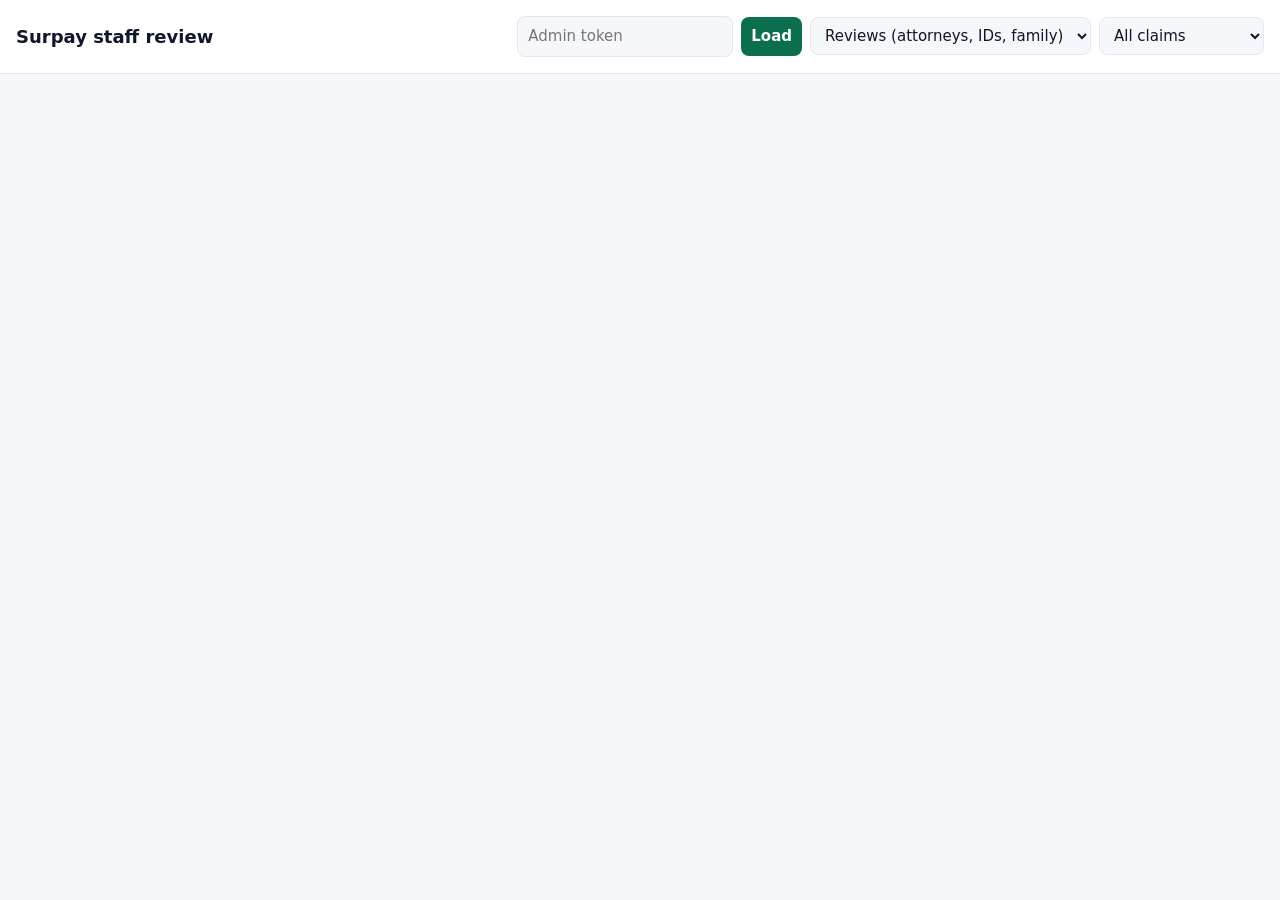
==== backend/surpay/static/admin.html @ 969c846b "Admin demo: one-tap staff dashboard limited to demo data; staff dashboard link - /auth/demo-admin is" ====
<!doctype html>
<html lang="en">
<head>
<meta charset="utf-8">
<meta name="viewport" content="width=device-width, initial-scale=1">
<meta name="robots" content="noindex">
<title>Surpay Review</title>
<style>
  :root { --bg:#f5f7fb; --card:#fff; --text:#0f172a; --muted:#5b6474; --line:#e3e8f0; --brand:#0b6e4f; --warn:#8a5a00; --bad:#b42318; }
  @media (prefers-color-scheme: dark) { :root { --bg:#0b1120; --card:#131c2e; --text:#e6eaf2; --muted:#9aa4b5; --line:#23304a; --brand:#34c38f; --warn:#f2c26b; --bad:#ff8a80; } }
  * { box-sizing: border-box; }
  body { margin:0; background:var(--bg); color:var(--text); font:15px/1.5 system-ui, -apple-system, Segoe UI, sans-serif; }
  header { padding:16px; display:flex; gap:8px; flex-wrap:wrap; align-items:center; border-bottom:1px solid var(--line); background:var(--card); position:sticky; top:0; }
  header h1 { font-size:18px; margin:0 auto 0 0; }
  input, select, button, textarea { font:inherit; padding:8px 10px; border-radius:8px; border:1px solid var(--line); background:var(--bg); color:var(--text); }
  button { background:var(--brand); color:#fff; border:0; font-weight:600; cursor:pointer; }
  button.secondary { background:transparent; color:var(--text); border:1px solid var(--line); }
  button.danger { background:var(--bad); }
  main:empty { display:none; }
  main { padding:16px; max-width:900px; margin:0 auto; display:grid; gap:16px; }
  .card { background:var(--card); border:1px solid var(--line); border-radius:14px; padding:16px; }
  .row { display:flex; gap:8px; flex-wrap:wrap; align-items:center; }
  .muted { color:var(--muted); font-size:13px; }
  .pill { display:inline-block; padding:2px 10px; border-radius:999px; font-size:12px; font-weight:600; border:1px solid var(--line); }
  .pill.pending { color:var(--warn); } .pill.approved { color:var(--brand); } .pill.rejected { color:var(--bad); }
  .grid { display:grid; grid-template-columns: 1fr 1fr; gap:4px 16px; margin:8px 0; }
  .grid div:nth-child(odd) { color:var(--muted); font-size:13px; }
  .docs { display:flex; gap:8px; flex-wrap:wrap; margin:8px 0; }
  .docs img { width:150px; height:110px; object-fit:cover; border-radius:8px; border:1px solid var(--line); cursor:zoom-in; }
  h2 { font-size:17px; margin:0; }
  h3 { font-size:14px; margin:12px 0 4px; color:var(--muted); text-transform:uppercase; letter-spacing:.04em; }
  ol { margin:4px 0; padding-left:20px; }
  #msg { padding:0 16px; }
  @media (max-width: 560px) { .grid { grid-template-columns: 1fr; } .grid div:nth-child(odd) { margin-top:6px; } }
</style>
</head>
<body>
<header>
  <h1>Surpay staff review</h1>
  <input id="token" type="password" placeholder="Admin token" autocomplete="off">
  <button id="load">Load</button>
  <select id="view">
    <option value="reviews">Reviews (attorneys, IDs, family)</option>
    <option value="claims">Claims</option>
    <option value="fees">Fee rules</option>
    <option value="audit">Audit trail</option>
  </select>
  <select id="filter">
    <option value="">All claims</option>
    <option value="identity_submitted,agreement_signed">Needs ID review</option>
    <option value="identity_verified,attorney_assigned,filed,hearing_pending,approved">In progress</option>
    <option value="paid,denied,withdrawn">Closed</option>
  </select>
</header>
<p id="banner" style="display:none;margin:0;padding:10px 16px;background:#fff1d6;color:#6b4a00;font-weight:600"></p>
<p id="msg" class="muted"></p>
<main id="lawyers"></main>
<main id="pending"></main>
<main id="relatives"></main>
<main id="list"></main>
<main id="fees"></main>
<main id="audit"></main>

<script>
const STATUSES = ["requested","identity_submitted","agreement_signed","identity_verified","attorney_assigned","filed","hearing_pending","approved","paid","denied","withdrawn"];
const $ = (s) => document.querySelector(s);
const tokenInput = $("#token");
try { tokenInput.value = sessionStorage.getItem("surpay-admin") || ""; } catch {}
// The app's "Admin demo" button opens /admin#demo=<pass>. Take the pass, then clear it from the address bar.
const demoPass = (location.hash.match(/demo=([^&]+)/) || [])[1];
if (demoPass) { tokenInput.value = decodeURIComponent(demoPass); history.replaceState(null, "", location.pathname); }

function el(tag, attrs = {}, ...children) {
  const n = document.createElement(tag);
  for (const [k, v] of Object.entries(attrs)) {
    if (k === "class") n.className = v; else if (k.startsWith("on")) n.addEventListener(k.slice(2), v); else n.setAttribute(k, v);
  }
  for (const c of children) if (c != null) n.append(c instanceof Node ? c : document.createTextNode(String(c)));
  return n;
}
const money = (c) => "$" + (c / 100).toLocaleString("en-US", { minimumFractionDigits: 2 });
const when = (s) => s ? new Date(s).toLocaleString() : "";

async function api(path, opts = {}) {
  const r = await fetch(path, { ...opts, headers: { "X-Admin-Token": tokenInput.value, "Content-Type": "application/json", ...(opts.headers || {}) } });
  if (!r.ok) throw new Error((await r.json().catch(() => ({}))).detail || r.statusText);
  return r;
}

async function loadImage(img, userId, kind, path) {
  try {
    const blob = await (await api(path || `/admin/users/${userId}/documents/${kind}`)).blob();
    img.src = URL.createObjectURL(blob);
    img.onclick = () => window.open(img.src, "_blank");
  } catch (e) { img.alt = "Not available"; }
}

function render(c) {
  const id = c.identity;
  const card = el("section", { class: "card" });
  card.append(
    el("div", { class: "row" },
      el("h2", {}, `#${c.id} · ${c.user.full_name}`),
      el("span", { class: "pill" }, c.status),
      id ? el("span", { class: "pill " + id.review_status }, "ID " + id.review_status) : el("span", { class: "pill" }, "no ID yet")),
    el("div", { class: "muted" }, `${c.user.email} · ${c.user.phone || "no phone"}`),
    ...(c.relative ? [el("div", { class: "pill " + c.relative.review_status }, `Family claim: for ${c.relative.name} (${c.relative.relationship}, ${c.relative.basis.replace(/_/g, " ")})`)] : []),
    el("h3", {}, "County record"),
    el("div", { class: "grid" },
      el("div", {}, "County"), el("div", {}, `${c.county} County, ${c.state} · ${c.reference}`),
      el("div", {}, "Listed owner"), el("div", {}, c.owner_name),
      el("div", {}, "Address on record"), el("div", {}, c.owner_address || "—"),
      el("div", {}, "Amount"), el("div", {}, money(c.amount_cents))),
    ...(c.other_claimants ? [el("p", { class: "pill pending" }, `${c.other_claimants} other account(s) also claim this record: co-owner, other heir, or a false claim.`)] : []),
    ...(c.record_listed === false ? [el("p", { class: "pill rejected" }, "The county no longer lists this record. Check whether it was paid out.")] : []),
    el("h3", {}, "Homes the claimant listed"),
    el("ol", {}, ...c.user.addresses.map(a => el("li", {}, `${a.street}, ${a.city}, ${a.state} ${a.zip} (${a.county || "county not given"})`))),
  );
  if (id) {
    const docs = el("div", { class: "docs" });
    for (const kind of ["id_front", ...(id.has_id_back ? ["id_back"] : []), "selfie"]) {
      const img = el("img", { alt: kind, title: kind });
      docs.append(img);
      loadImage(img, c.user.id, kind);
    }
    card.append(
      el("h3", {}, "Identity submitted " + when(id.submitted_at)),
      el("div", { class: "grid" },
        el("div", {}, "Legal name"), el("div", {}, id.legal_name),
        el("div", {}, "Date of birth"), el("div", {}, id.date_of_birth),
        el("div", {}, "SSN last 4"), el("div", {}, id.ssn_last4),
        el("div", {}, "Current address"), el("div", {}, id.address),
        el("div", {}, "ID type"), el("div", {}, id.id_type.replace("_", " "))),
      docs,
      el("div", { class: "row" },
        el("button", { onclick: () => review(c, "approved") }, "Approve ID"),
        el("button", { class: "danger", onclick: () => review(c, "rejected") }, "Reject ID (ask to resubmit)")),
    );
  }
  const fb = c.fee_basis || {};
  const feeIn = el("input", { type: "number", step: "0.5", min: "0", max: "50", value: c.fee_pct, style: "width:90px" });
  card.append(el("h3", {}, "Fee"),
    el("div", { class: "muted" }, `${c.fee_pct}% · county rate ${fb.county_pct ?? "?"}% (${fb.county_pct_from || "?"}), amount band ${fb.amount_band_pct ?? "?"}%, legal max ${fb.legal_max_pct ?? "none set"}${fb.override ? " · set by staff: " + (fb.override_note || "") : ""}`),
    c.agreement ? el("div", { class: "muted" }, "Fixed: the client signed at this fee.")
      : el("div", { class: "row" }, feeIn, el("button", { class: "secondary", onclick: () => overrideFee(c, feeIn.value) }, "Set fee for this case")));
  if (c.agreement) {
    const a = c.agreement;
    const sig = el("img", { alt: "signature", title: "Drawn signature", style: "width:220px;height:80px;object-fit:contain;background:#fff" });
    if (a.has_signature_image) loadImage(sig, null, null, `/admin/claims/${c.id}/signature`);
    const ev = el("pre", { class: "muted", style: "white-space:pre-wrap;display:none" });
    card.append(el("h3", {}, "Agreement and signing evidence"),
      el("div", { class: "grid" },
        el("div", {}, "Typed name"), el("div", {}, `${a.signature_name} (ID: ${a.legal_name_on_id || "?"})`),
        el("div", {}, "Signed"), el("div", {}, `${when(a.signed_at)} · version ${a.version}`),
        el("div", {}, "IP / device"), el("div", {}, `${a.ip_address || "?"} · ${a.device || "?"} · ${a.device_id || "?"}`),
        el("div", {}, "SHA-256"), el("div", { style: "word-break:break-all" }, a.document_sha256 || "—")),
      el("div", { class: "docs" }, sig),
      el("div", { class: "row" },
        el("button", { class: "secondary", onclick: async () => {
          try { ev.textContent = JSON.stringify(await (await api(`/admin/claims/${c.id}/evidence`)).json(), null, 2); ev.style.display = "block"; }
          catch (e) { alert(e.message); } } }, "Show evidence certificate"),
        c.messages ? el("button", { class: "secondary", onclick: async () => {
          if (!confirm("Messages are private. Open them only for a dispute or misuse report. This is logged.")) return;
          try { ev.textContent = (await (await api(`/admin/claims/${c.id}/messages`)).json()).map(m => `[${when(m.created_at)}] ${m.sender_role}: ${m.body}`).join("\n"); ev.style.display = "block"; }
          catch (e) { alert(e.message); } } }, `Messages (${c.messages})`) : null),
      ev);
  }
  const at = c.attorney;
  card.append(el("h3", {}, "Attorney"),
    at ? el("div", { class: "row" },
        el("span", {}, `${at.name}${at.firm ? " · " + at.firm : ""}`),
        el("span", { class: "pill" }, at.assignment_status),
        el("span", { class: "pill " + (at.payout_status === "paid" ? "approved" : at.payout_status === "due" ? "pending" : "") },
          `fee ${money(at.fee_cents)} ${at.payout_status || "not due"}`))
       : el("div", { class: "muted" }, c.status === "identity_verified" ? "No attorney serves this county yet. Recruit one, then press Offer." : "Assigned once ID is verified and the agreement signed."),
    el("div", { class: "row" },
      el("button", { class: "secondary", onclick: () => claimAction(c, "reassign", `Offer claim #${c.id} to ${at ? "the next" : "an"} attorney?`) }, at ? "Reassign" : "Offer to attorney"),
      ...(at && at.payout_status === "due" ? [el("button", { onclick: () => claimAction(c, "payout", `Mark ${money(at.fee_cents)} paid to ${at.name}?`) }, "Mark attorney paid")] : [])));

  const sel = el("select", {}, ...STATUSES.map(s => { const o = el("option", { value: s }, s); if (s === c.status) o.selected = true; return o; }));
  const note = el("input", { placeholder: "Note (shown in history)" });
  card.append(
    el("h3", {}, "Move claim"),
    el("div", { class: "row" }, sel, note, el("button", { class: "secondary", onclick: () => setStatus(c, sel.value, note.value) }, "Update status")),
    el("h3", {}, "History"),
    el("ol", {}, ...c.history.map(h => el("li", {}, `${h.status} · ${when(h.at)}${h.note ? " · " + h.note : ""}`))),
  );
  return card;
}

async function review(c, decision) {
  const note = decision === "rejected" ? prompt("Why? The claimant sees this note.") : "";
  if (decision === "rejected" && !note) return;
  try { await api(`/admin/users/${c.user.id}/identity`, { method: "POST", body: JSON.stringify({ decision, note }) }); load(); }
  catch (e) { alert(e.message); }
}

async function setStatus(c, status, note) {
  if (!confirm(`Set claim #${c.id} to "${status}"?`)) return;
  try { await api(`/admin/claims/${c.id}/status`, { method: "POST", body: JSON.stringify({ status, note }) }); load(); }
  catch (e) { alert(e.message); }
}

function renderIdentity(p) {
  const id = p.identity, u = p.user;
  const docs = el("div", { class: "docs" });
  for (const kind of ["id_front", ...(id.has_id_back ? ["id_back"] : []), "selfie"]) {
    const img = el("img", { alt: kind, title: kind });
    docs.append(img);
    loadImage(img, u.id, kind);
  }
  const c = { user: u };
  return el("section", { class: "card" },
    el("div", { class: "row" }, el("h2", {}, `ID review · ${id.legal_name}`), el("span", { class: "pill pending" }, "waiting"),
      el("span", { class: "pill" }, `${p.possible_matches} possible match${p.possible_matches === 1 ? "" : "es"}`)),
    el("div", { class: "muted" }, `${u.email} · submitted ${when(id.submitted_at)}`),
    ...(p.possible_duplicates && p.possible_duplicates.length ? [el("p", { class: "pill rejected" },
      `Same date of birth and name or SSN digits as: ${p.possible_duplicates.join(", ")}. Check it isn't a second account or someone else's ID.`)] : []),
    el("div", { class: "grid" },
      el("div", {}, "Legal name"), el("div", {}, id.legal_name),
      el("div", {}, "Other names"), el("div", {}, u.other_names.join(", ") || "—"),
      el("div", {}, "Date of birth"), el("div", {}, id.date_of_birth),
      el("div", {}, "SSN last 4"), el("div", {}, id.ssn_last4),
      el("div", {}, "Phone"), el("div", {}, id.phone),
      el("div", {}, "Current address"), el("div", {}, id.address),
      el("div", {}, "ID type"), el("div", {}, id.id_type.replace("_", " "))),
    el("h3", {}, "Homes they listed"),
    el("ol", {}, ...u.addresses.map(a => el("li", {}, `${a.street}, ${a.city}, ${a.state} ${a.zip} (${a.county || "county not given"})`))),
    docs,
    el("p", { class: "muted" }, "Check the photo matches the selfie, the name and date of birth match the ID, and nothing looks edited."),
    el("div", { class: "row" },
      el("button", { onclick: () => review(c, "approved") }, "Approve ID"),
      el("button", { class: "danger", onclick: () => review(c, "rejected") }, "Reject (ask to resubmit)")),
  );
}

function renderAttorney(a) {
  const img = el("img", { alt: "bar card", title: "Bar card" });
  (async () => {
    try { img.src = URL.createObjectURL(await (await api(`/admin/attorneys/${a.user_id}/bar-card`)).blob()); img.onclick = () => window.open(img.src, "_blank"); }
    catch { img.alt = "Not available"; }
  })();
  const search = `https://www.google.com/search?q=${encodeURIComponent(a.bar_state + " state bar attorney search " + a.full_name + " " + a.bar_number)}`;
  return el("section", { class: "card" },
    el("div", { class: "row" }, el("h2", {}, `Attorney application · ${a.full_name}`), el("span", { class: "pill pending" }, a.status)),
    el("div", { class: "muted" }, `${a.email} · applied ${when(a.applied_at)}`),
    el("div", { class: "grid" },
      el("div", {}, "Bar"), el("div", {}, `${a.bar_state} #${a.bar_number}`),
      el("div", {}, "Firm"), el("div", {}, a.firm || "—"),
      el("div", {}, "Phone"), el("div", {}, a.phone),
      el("div", {}, "Office"), el("div", {}, a.office_address),
      el("div", {}, "Counties"), el("div", {}, a.counties.join(", "))),
    el("div", { class: "docs" }, img),
    el("p", { class: "muted" }, "Confirm the license is active on the state bar's official directory before approving. ",
      el("a", { href: search, target: "_blank", rel: "noopener" }, "Find the bar directory")),
    el("div", { class: "row" },
      el("button", { onclick: () => reviewAttorney(a, "approved") }, "Approve attorney"),
      el("button", { class: "danger", onclick: () => reviewAttorney(a, "rejected") }, "Reject")),
  );
}

async function reviewAttorney(a, decision) {
  const note = decision === "rejected" ? prompt("Why? The attorney sees this note.") : "";
  if (decision === "rejected" && !note) return;
  try {
    const r = await (await api(`/admin/attorneys/${a.user_id}`, { method: "POST", body: JSON.stringify({ decision, note }) })).json();
    if (decision === "approved") alert(`Approved. ${r.cases_offered} waiting case(s) offered to them.`);
    load();
  } catch (e) { alert(e.message); }
}

async function overrideFee(c, pct) {
  const note = prompt(`Set claim #${c.id} fee to ${pct}%? Reason (kept in the audit log):`);
  if (note === null) return;
  try { await api(`/admin/claims/${c.id}/fee`, { method: "POST", body: JSON.stringify({ fee_pct: Number(pct), note }) }); load(); }
  catch (e) { alert(e.message); }
}

function renderRelative(r) {
  const docs = el("div", { class: "docs" });
  for (const kind of r.documents) {
    const img = el("img", { alt: kind, title: kind.replace(/_/g, " ") });
    docs.append(img);
    loadImage(img, null, null, `/admin/relatives/${r.id}/documents/${kind}`);
  }
  const decide = async (decision) => {
    const note = decision === "rejected" ? prompt("What's missing? The user sees this note.") : "";
    if (decision === "rejected" && !note) return;
    try { await api(`/admin/relatives/${r.id}`, { method: "POST", body: JSON.stringify({ decision, note }) }); load(); }
    catch (e) { alert(e.message); }
  };
  return el("section", { class: "card" },
    el("div", { class: "row" }, el("h2", {}, `Family claim · ${r.full_name}`), el("span", { class: "pill pending" }, "waiting"),
      el("span", { class: "pill" }, `${r.possible_matches} possible match${r.possible_matches === 1 ? "" : "es"}`)),
    el("div", { class: "muted" }, `Requested by ${r.user.verified_name} (${r.user.email}, ID ${r.user.identity_status}) · ${when(r.submitted_at)}`),
    el("div", { class: "grid" },
      el("div", {}, "Relationship"), el("div", {}, r.relationship),
      el("div", {}, "Basis"), el("div", {}, r.basis.replace(/_/g, " ")),
      el("div", {}, "Date of death"), el("div", {}, r.date_of_death || "—"),
      el("div", {}, "Other names"), el("div", {}, r.other_names.join(", ") || "—")),
    el("h3", {}, "Their homes"),
    el("ol", {}, ...r.addresses.map(a => el("li", {}, `${a.street}, ${a.city}, ${a.state} ${a.zip} (${a.county})`))),
    docs,
    el("p", { class: "muted" }, "Check the documents link the requester to this person (birth/marriage certificates), the death certificate or authority document is genuine, and the names match."),
    el("div", { class: "row" },
      el("button", { onclick: () => decide("approved") }, "Approve"),
      el("button", { class: "danger", onclick: () => decide("rejected") }, "Reject (ask for documents)")));
}

async function loadFees() {
  const f = await (await api("/admin/fees")).json();
  const state = el("input", { placeholder: "State (OH)", maxlength: "2", style: "width:90px" });
  const county = el("input", { placeholder: "County (blank = whole state)" });
  const base = el("input", { type: "number", step: "0.5", placeholder: "Usual %", style: "width:100px" });
  const cap = el("input", { type: "number", step: "0.5", placeholder: "Legal max %", style: "width:110px" });
  const source = el("input", { placeholder: "Law / source for the max" });
  const num = (i) => i.value === "" ? null : Number(i.value);
  const save = async () => {
    try { await api("/admin/fees/rules", { method: "POST", body: JSON.stringify({ state: state.value, county: county.value, base_pct: num(base), legal_max_pct: num(cap), legal_source: source.value }) }); loadFees(); }
    catch (e) { alert(e.message); }
  };
  const bands = el("textarea", { rows: "5", style: "width:100%;font-family:monospace" });
  bands.value = f.bands.map(b => `${b.up_to_cents == null ? "above" : b.up_to_cents / 100} ${b.pct}`).join("\n");
  const saveBands = async () => {
    const parsed = bands.value.trim().split(/\n+/).map(l => { const [a, p] = l.trim().split(/\s+/); return { up_to_cents: a === "above" ? null : Math.round(Number(a) * 100), pct: Number(p) }; });
    try { await api("/admin/fees/bands", { method: "PUT", body: JSON.stringify({ bands: parsed }) }); loadFees(); } catch (e) { alert(e.message); }
  };
  $("#fees").replaceChildren(
    el("section", { class: "card" }, el("h2", {}, "How fees are set"),
      el("p", { class: "muted" }, `${f.formula}. Default usual rate: ${f.default_pct}%. Users only see the final percentage.`),
      el("h3", {}, "Amount bands (amount in dollars, then %; last line 'above')"), bands,
      el("div", { class: "row" }, el("button", { onclick: saveBands }, "Save bands"))),
    el("section", { class: "card" }, el("h2", {}, "State and county rules"),
      el("div", { class: "row" }, state, county, base, cap, source, el("button", { onclick: save }, "Save rule")),
      el("ol", {}, ...f.rules.map(r => el("li", {},
        `${r.state}${r.county ? " · " + r.county : " (whole state)"}: usual ${r.base_pct != null ? r.base_pct + "%" : "default"}, legal max ${r.legal_max_pct != null ? r.legal_max_pct + "%" : "none"} ${r.legal_source ? "· " + r.legal_source : ""} `,
        el("button", { class: "secondary", onclick: async () => { if (confirm("Delete this rule?")) { await api(`/admin/fees/rules/${r.id}`, { method: "DELETE" }); loadFees(); } } }, "Delete"))))));
}

async function loadAudit() {
  const v = await (await api("/admin/audit/verify")).json();
  const rows = await (await api("/admin/audit?limit=200")).json();
  $("#audit").replaceChildren(
    el("section", { class: "card" }, el("h2", {}, "Audit trail"),
      el("p", { class: v.ok ? "muted" : "" }, v.ok ? `Chain intact: ${v.entries} entries, each linked to the previous by SHA-256.` : `CHAIN BROKEN at entry #${v.broken_at}: a past record was changed or removed.`),
      el("ol", {}, ...rows.map(e => el("li", {}, `#${e.id} ${e.at} · ${e.actor_type}${e.actor_id ? " " + e.actor_id : ""} · ${e.action}${e.entity_type ? " · " + e.entity_type + " " + (e.entity_id ?? "") : ""} · ${e.ip || "-"} · ${e.device_info || e.user_agent || "-"}`)))));
}

async function claimAction(c, path, msg) {
  if (!confirm(msg)) return;
  try { await api(`/admin/claims/${c.id}/${path}`, { method: "POST" }); load(); } catch (e) { alert(e.message); }
}

async function load() {
  try { sessionStorage.setItem("surpay-admin", tokenInput.value); } catch {}
  $("#msg").textContent = "Loading…";
  const view = $("#view").value;
  for (const id of ["#list", "#pending", "#lawyers", "#relatives", "#fees", "#audit"]) $(id).replaceChildren();
  $("#filter").style.display = view === "claims" ? "" : "none";
  try {
    const who = await (await api("/admin/whoami")).json();
    const banner = $("#banner");
    banner.style.display = who.demo ? "block" : "none";
    banner.textContent = who.demo ? "Admin demo: you see and act only on demo data (Demo County, the demo accounts, and Demo County attorneys). Real people's records stay hidden. Fee settings are read-only." : "";
    if (view === "fees") { await loadFees(); $("#msg").textContent = ""; return; }
    if (view === "audit") { await loadAudit(); $("#msg").textContent = ""; return; }
    if (view === "claims") {
      const all = await (await api("/admin/claims")).json();
      const f = $("#filter").value;
      const rows = f ? all.filter(c => f.split(",").includes(c.status)) : all;
      $("#list").replaceChildren(...rows.map(render));
      $("#msg").textContent = `${rows.length} of ${all.length} claims`;
      return;
    }
    const rels = await (await api("/admin/relatives")).json();
    $("#relatives").replaceChildren(
      ...(rels.length ? [el("h2", {}, `Family claim reviews (${rels.length})`)] : []),
      ...rels.map(renderRelative));
    const lawyers = await (await api("/admin/attorneys")).json();
    $("#lawyers").replaceChildren(
      ...(lawyers.length ? [el("h2", {}, `Attorney applications (${lawyers.length})`)] : []),
      ...lawyers.map(renderAttorney));
    const pending = await (await api("/admin/identities")).json();
    $("#pending").replaceChildren(
      ...(pending.length ? [el("h2", {}, `Pending ID reviews (${pending.length})`)] : []),
      ...pending.map(renderIdentity));
    $("#msg").textContent = `${lawyers.length} attorney applications · ${pending.length} ID reviews · ${rels.length} family reviews waiting`;
  } catch (e) { $("#msg").textContent = e.message; }
}
$("#load").addEventListener("click", load);
$("#filter").addEventListener("change", load);
$("#view").addEventListener("change", load);
if (tokenInput.value) load();
</script>
</body>
</html>
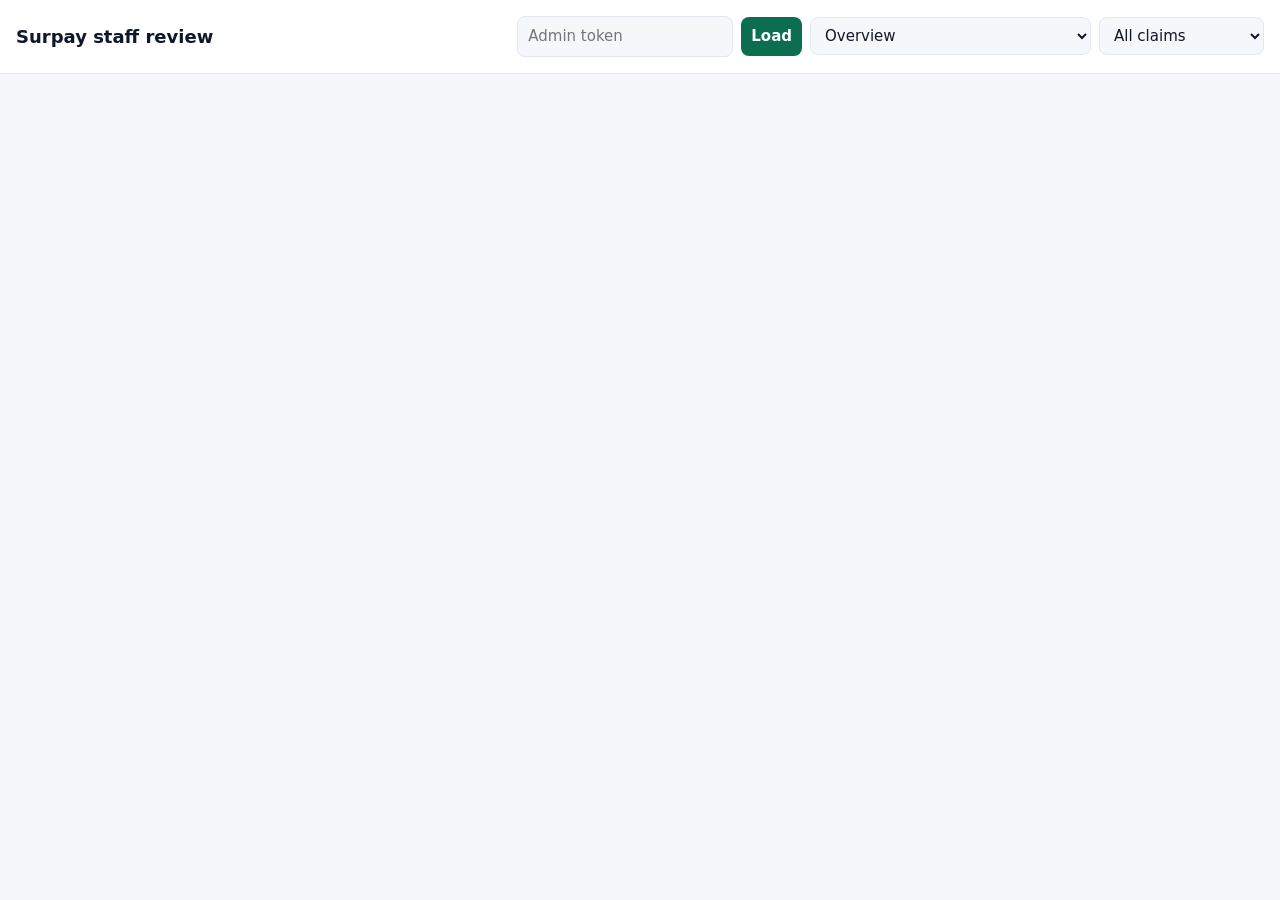
==== commit 17dc40b1: "v0.4.0: staff overview, records browser, document requests, attorney profile Staff dashboard: - Over" ====
--- a/backend/surpay/static/admin.html
+++ b/backend/surpay/static/admin.html
@@ -17,6 +17,12 @@
   button.secondary { background:transparent; color:var(--text); border:1px solid var(--line); }
   button.danger { background:var(--bad); }
   main:empty { display:none; }
+  .kpis { display:grid; grid-template-columns:repeat(auto-fill,minmax(150px,1fr)); gap:10px; }
+  .kpi { background:var(--card); border:1px solid var(--line); border-radius:12px; padding:12px; }
+  .kpi b { display:block; font-size:22px; } .kpi span { color:var(--muted); font-size:12px; }
+  table { width:100%; border-collapse:collapse; font-size:13px; } th, td { text-align:left; padding:6px 4px; border-bottom:1px solid var(--line); vertical-align:top; }
+  .alert { background:#fff1d6; color:#6b4a00; border-radius:10px; padding:8px 12px; margin:4px 0; font-size:14px; }
+  .bar { height:8px; background:var(--brand); border-radius:4px; }
   main { padding:16px; max-width:900px; margin:0 auto; display:grid; gap:16px; }
   .card { background:var(--card); border:1px solid var(--line); border-radius:14px; padding:16px; }
   .row { display:flex; gap:8px; flex-wrap:wrap; align-items:center; }
@@ -40,8 +46,11 @@
   <input id="token" type="password" placeholder="Admin token" autocomplete="off">
   <button id="load">Load</button>
   <select id="view">
+    <option value="overview">Overview</option>
     <option value="reviews">Reviews (attorneys, IDs, family)</option>
     <option value="claims">Claims</option>
+    <option value="records">County records</option>
+    <option value="users">People</option>
     <option value="fees">Fee rules</option>
     <option value="audit">Audit trail</option>
   </select>
@@ -58,6 +67,9 @@
 <main id="pending"></main>
 <main id="relatives"></main>
 <main id="list"></main>
+<main id="overview"></main>
+<main id="records"></main>
+<main id="users"></main>
 <main id="fees"></main>
 <main id="audit"></main>
 
@@ -137,6 +149,23 @@
         el("button", { class: "danger", onclick: () => review(c, "rejected") }, "Reject ID (ask to resubmit)")),
     );
   }
+  card.prepend(el("div", { class: "muted" }, `Reference ${c.reference_code || ""}`));
+  if ((c.document_requests || []).length) {
+    card.append(el("h3", {}, "Documents requested by the attorney"),
+      el("ol", {}, ...c.document_requests.map(d => el("li", {}, `${d.label}: ${d.status}${d.note ? " · " + d.note : ""}`))));
+  }
+  const notesBox = el("div", {});
+  const noteIn = el("input", { placeholder: "Staff-only note (never shown to client or attorney)", style: "flex:1" });
+  const loadNotes = async () => {
+    try { const n = await (await api(`/admin/claims/${c.id}/notes`)).json();
+      notesBox.replaceChildren(...n.map(x => el("div", { class: "muted" }, `${when(x.at)}: ${x.body}`))); } catch {}
+  };
+  card.append(el("h3", {}, "Staff notes"), notesBox, el("div", { class: "row" }, noteIn,
+    el("button", { class: "secondary", onclick: async () => {
+      if (!noteIn.value.trim()) return;
+      try { await api(`/admin/claims/${c.id}/notes`, { method: "POST", body: JSON.stringify({ status: "", note: noteIn.value }) }); noteIn.value = ""; loadNotes(); }
+      catch (e) { alert(e.message); } } }, "Add note")));
+  loadNotes();
   const fb = c.fee_basis || {};
   const feeIn = el("input", { type: "number", step: "0.5", min: "0", max: "50", value: c.fee_pct, style: "width:90px" });
   card.append(el("h3", {}, "Fee"),
@@ -346,6 +375,120 @@
       el("ol", {}, ...rows.map(e => el("li", {}, `#${e.id} ${e.at} · ${e.actor_type}${e.actor_id ? " " + e.actor_id : ""} · ${e.action}${e.entity_type ? " · " + e.entity_type + " " + (e.entity_id ?? "") : ""} · ${e.ip || "-"} · ${e.device_info || e.user_agent || "-"}`)))));
 }
 
+async function download(path, name) {
+  try {
+    const blob = await (await api(path)).blob();
+    const a = el("a", { href: URL.createObjectURL(blob), download: name });
+    document.body.append(a); a.click(); a.remove();
+  } catch (e) { alert(e.message); }
+}
+
+const kpi = (label, value) => el("div", { class: "kpi" }, el("b", {}, value), el("span", {}, label));
+
+async function loadOverview() {
+  const o = await (await api("/admin/overview")).json();
+  const r = o.records, p = o.people, c = o.claims;
+  const maxCounty = Math.max(1, ...r.by_county.map(x => x.total_cents));
+  const order = ["requested","identity_submitted","agreement_signed","identity_verified","attorney_assigned","filed","hearing_pending","approved","paid","denied","withdrawn"];
+  $("#overview").replaceChildren(
+    el("section", { class: "card" }, el("h2", {}, "County records we track"),
+      el("div", { class: "kpis" },
+        kpi("records listed now", r.listed.toLocaleString()), kpi("total surplus", money(r.total_cents)),
+        kpi("counties with records", r.counties), kpi("new in last 7 days", r.new_last_7_days),
+        kpi("no longer listed", r.delisted), kpi("counties in registry", (o.registry.total || 0).toLocaleString())),
+      el("h3", {}, "By county"),
+      el("table", {}, el("tr", {}, el("th", {}, "County"), el("th", {}, "Records"), el("th", {}, "Total"), el("th", {}, "Largest"), el("th", {}, "")),
+        ...r.by_county.map(x => el("tr", {}, el("td", {}, `${x.county} County, ${x.state}`), el("td", {}, x.records),
+          el("td", {}, money(x.total_cents)), el("td", {}, money(x.largest_cents)),
+          el("td", { style: "width:30%" }, el("div", { class: "bar", style: `width:${Math.round(100 * x.total_cents / maxCounty)}%` }))))),
+      el("h3", {}, "By amount"),
+      el("div", { class: "row" }, ...Object.entries(r.by_size).map(([k, v]) => el("span", { class: "pill" }, `${k}: ${v}`))),
+      el("div", { class: "row", style: "margin-top:8px" },
+        el("button", { class: "secondary", onclick: () => { $("#view").value = "records"; load(); } }, "Browse records"),
+        el("button", { class: "secondary", onclick: () => download("/admin/records.csv", "surpay-records.csv") }, "Export records (CSV)"))),
+    el("section", { class: "card" }, el("h2", {}, "Needs attention"),
+      ...(o.alerts.length ? o.alerts.map(a => el("div", { class: "alert" }, a)) : [el("p", { class: "muted" }, "Nothing urgent.")])),
+    el("section", { class: "card" }, el("h2", {}, "Claims"),
+      el("div", { class: "kpis" }, kpi("claims", c.total), kpi("active", c.active), kpi("fees in pipeline", money(c.pipeline_fee_cents)),
+        kpi("recovered for clients", money(c.recovered_cents)), kpi("attorney payouts due", money(c.payouts_due_cents))),
+      el("h3", {}, "By stage"),
+      el("table", {}, ...order.filter(s => c.by_status[s]).map(s => el("tr", {}, el("td", {}, s.replace(/_/g, " ")), el("td", {}, c.by_status[s])))),
+      el("button", { class: "secondary", onclick: () => download("/admin/claims.csv", "surpay-claims.csv") }, "Export claims (CSV)")),
+    el("section", { class: "card" }, el("h2", {}, "People"),
+      el("div", { class: "kpis" }, kpi("accounts", p.accounts), kpi("claimants", p.claimants), kpi("IDs waiting", p.ids_pending),
+        kpi("IDs verified", p.ids_approved), kpi("attorneys approved", p.attorneys_approved), kpi("attorneys waiting", p.attorneys_pending),
+        kpi("suspended", p.suspended))),
+    el("section", { class: "card" }, el("h2", {}, "County data sources"),
+      el("table", {}, el("tr", {}, el("th", {}, "Source"), el("th", {}, "Records"), el("th", {}, "Last success"), el("th", {}, "")),
+        ...o.sources.map(s => el("tr", {},
+          el("td", {}, el("b", {}, s.healthy ? "✓ " : "⚠ "), s.description || s.source, s.last_error ? el("div", { class: "muted" }, s.last_error) : null),
+          el("td", {}, s.records), el("td", {}, s.hours_since_success == null ? "never" : `${s.hours_since_success} h ago`),
+          el("td", {}, el("button", { class: "secondary", onclick: async () => {
+            try { alert((await (await api(`/admin/sources/${s.source}/scrape`, { method: "POST" })).json()).message); } catch (e) { alert(e.message); } } }, "Refresh now"))))),
+      el("h3", {}, "County registry (all US counties)"),
+      el("div", { class: "row" }, ...Object.entries(o.registry.by_status || {}).map(([k, v]) => el("span", { class: "pill" }, `${k.replace(/_/g, " ")}: ${v}`)))),
+  );
+}
+
+let recPage = 1;
+async function loadRecords() {
+  const f = { q: $("#rq")?.value || "", state: $("#rstate")?.value || "", county: $("#rcounty")?.value || "",
+              min: $("#rmin")?.value || "", sort: $("#rsort")?.value || "amount", status_: $("#rstatus")?.value || "listed" };
+  const qs = new URLSearchParams({ q: f.q, state: f.state, county: f.county, min_cents: Math.round((Number(f.min) || 0) * 100),
+                                   sort: f.sort, status_: f.status_, page: recPage, per_page: 50 });
+  const d = await (await api(`/admin/records?${qs}`)).json();
+  const inp = (id, ph, v, w) => el("input", { id, placeholder: ph, value: v, style: `width:${w}` });
+  const sel = (id, opts, v) => { const s = el("select", { id }, ...opts.map(([k, t]) => { const o = el("option", { value: k }, t); if (k === v) o.selected = true; return o; })); return s; };
+  const go = () => { recPage = 1; loadRecords(); };
+  const pages = Math.max(1, Math.ceil(d.total / d.per_page));
+  $("#records").replaceChildren(el("section", { class: "card" },
+    el("h2", {}, `County records (${d.total.toLocaleString()})`),
+    el("div", { class: "row" }, inp("rq", "Owner name or reference", f.q, "200px"), inp("rstate", "State", f.state, "70px"),
+      inp("rcounty", "County", f.county, "130px"), inp("rmin", "Min $", f.min, "90px"),
+      sel("rsort", [["amount", "Largest first"], ["newest", "Newest"], ["sale_date", "Oldest sale (deadline)"], ["owner", "Owner A-Z"]], f.sort),
+      sel("rstatus", [["listed", "Listed"], ["delisted", "No longer listed"], ["", "All"]], f.status_),
+      el("button", { onclick: go }, "Search"),
+      el("button", { class: "secondary", onclick: () => download(`/admin/records.csv?${qs}`, "surpay-records.csv") }, "Export CSV")),
+    el("table", {}, el("tr", {}, el("th", {}, "Amount"), el("th", {}, "Owner"), el("th", {}, "County"), el("th", {}, "Sale / deadline"), el("th", {}, "Claims")),
+      ...d.records.map(r => el("tr", {}, el("td", {}, el("b", {}, money(r.amount_cents))),
+        el("td", {}, r.owner_name, el("div", { class: "muted" }, r.owner_address || "")),
+        el("td", {}, `${r.county}, ${r.state}`, el("div", { class: "muted" }, r.reference)),
+        el("td", {}, r.sale_date || "?", el("div", { class: "muted" }, r.deadline ? "claim by " + r.deadline : "")),
+        el("td", {}, r.claims ? el("span", { class: "pill approved" }, r.claims) : "")))),
+    el("div", { class: "row", style: "margin-top:8px" },
+      el("button", { class: "secondary", onclick: () => { if (recPage > 1) { recPage--; loadRecords(); } } }, "Previous"),
+      el("span", { class: "muted" }, `Page ${d.page} of ${pages}`),
+      el("button", { class: "secondary", onclick: () => { if (recPage < pages) { recPage++; loadRecords(); } } }, "Next"))));
+  $("#rq").addEventListener("keydown", e => { if (e.key === "Enter") go(); });
+}
+
+async function loadUsers() {
+  const q = $("#uq")?.value || "", role = $("#urole")?.value || "";
+  const rows = await (await api(`/admin/users?${new URLSearchParams({ q, role })}`)).json();
+  const qIn = el("input", { id: "uq", placeholder: "Email or name", value: q });
+  const roleSel = el("select", { id: "urole" }, ...[["", "Everyone"], ["claimant", "Claimants"], ["attorney", "Attorneys"]].map(([k, t]) => {
+    const o = el("option", { value: k }, t); if (k === role) o.selected = true; return o; }));
+  const suspend = async (u, decision) => {
+    const note = decision === "rejected" ? prompt(`Suspend ${u.email}? Reason (kept in the audit log):`) : "";
+    if (decision === "rejected" && !note) return;
+    try { await api(`/admin/users/${u.id}/suspend`, { method: "POST", body: JSON.stringify({ decision, note }) }); loadUsers(); }
+    catch (e) { alert(e.message); }
+  };
+  $("#users").replaceChildren(el("section", { class: "card" }, el("h2", {}, `People (${rows.length})`),
+    el("div", { class: "row" }, qIn, roleSel, el("button", { onclick: loadUsers }, "Search")),
+    el("table", {}, el("tr", {}, el("th", {}, "Person"), el("th", {}, "Role / ID"), el("th", {}, "Claims"), el("th", {}, "")),
+      ...rows.map(u => el("tr", {},
+        el("td", {}, el("b", {}, u.name), el("div", { class: "muted" }, `${u.email} · joined ${u.created}`),
+          u.suspended ? el("div", { class: "pill rejected" }, "Suspended: " + u.suspended_reason) : null,
+          u.deletion_requested ? el("div", { class: "pill pending" }, "Asked to close account") : null),
+        el("td", {}, u.role, u.attorney ? el("div", { class: "muted" }, `${u.attorney.status} · ${u.attorney.bar} · ${u.attorney.counties.join(", ")}${u.attorney.available ? "" : " · paused"}`)
+          : el("div", { class: "muted" }, `ID: ${u.identity || "not submitted"}`)),
+        el("td", {}, u.claims),
+        el("td", {}, u.suspended ? el("button", { class: "secondary", onclick: () => suspend(u, "approved") }, "Reinstate")
+          : el("button", { class: "danger", onclick: () => suspend(u, "rejected") }, "Suspend")))))));
+  $("#uq").addEventListener("keydown", e => { if (e.key === "Enter") loadUsers(); });
+}
+
 async function claimAction(c, path, msg) {
   if (!confirm(msg)) return;
   try { await api(`/admin/claims/${c.id}/${path}`, { method: "POST" }); load(); } catch (e) { alert(e.message); }
@@ -355,20 +498,28 @@
   try { sessionStorage.setItem("surpay-admin", tokenInput.value); } catch {}
   $("#msg").textContent = "Loading…";
   const view = $("#view").value;
-  for (const id of ["#list", "#pending", "#lawyers", "#relatives", "#fees", "#audit"]) $(id).replaceChildren();
+  for (const id of ["#list", "#pending", "#lawyers", "#relatives", "#fees", "#audit", "#overview", "#records", "#users"]) $(id).replaceChildren();
   $("#filter").style.display = view === "claims" ? "" : "none";
   try {
     const who = await (await api("/admin/whoami")).json();
     const banner = $("#banner");
     banner.style.display = who.demo ? "block" : "none";
     banner.textContent = who.demo ? "Admin demo: you see and act only on demo data (Demo County, the demo accounts, and Demo County attorneys). Real people's records stay hidden. Fee settings are read-only." : "";
+    if (view === "overview") { await loadOverview(); $("#msg").textContent = ""; return; }
+    if (view === "records") { await loadRecords(); $("#msg").textContent = ""; return; }
+    if (view === "users") { await loadUsers(); $("#msg").textContent = ""; return; }
     if (view === "fees") { await loadFees(); $("#msg").textContent = ""; return; }
     if (view === "audit") { await loadAudit(); $("#msg").textContent = ""; return; }
     if (view === "claims") {
       const all = await (await api("/admin/claims")).json();
       const f = $("#filter").value;
-      const rows = f ? all.filter(c => f.split(",").includes(c.status)) : all;
-      $("#list").replaceChildren(...rows.map(render));
+      const term = ($("#cq")?.value || "").trim().toLowerCase();
+      const rows = (f ? all.filter(c => f.split(",").includes(c.status)) : all).filter(c => !term ||
+        [c.reference_code, c.user.full_name, c.user.email, c.reference, c.county, c.attorney?.name].join(" ").toLowerCase().includes(term));
+      const search = el("input", { id: "cq", placeholder: "Search name, email, SP- reference, county, attorney", value: term, style: "width:100%" });
+      search.addEventListener("keydown", e => { if (e.key === "Enter") load(); });
+      $("#list").replaceChildren(el("div", { class: "row" }, search,
+        el("button", { class: "secondary", onclick: () => download("/admin/claims.csv", "surpay-claims.csv") }, "Export CSV")), ...rows.map(render));
       $("#msg").textContent = `${rows.length} of ${all.length} claims`;
       return;
     }
@@ -389,7 +540,7 @@
 }
 $("#load").addEventListener("click", load);
 $("#filter").addEventListener("change", load);
-$("#view").addEventListener("change", load);
+$("#view").addEventListener("change", () => { recPage = 1; load(); });
 if (tokenInput.value) load();
 </script>
 </body>
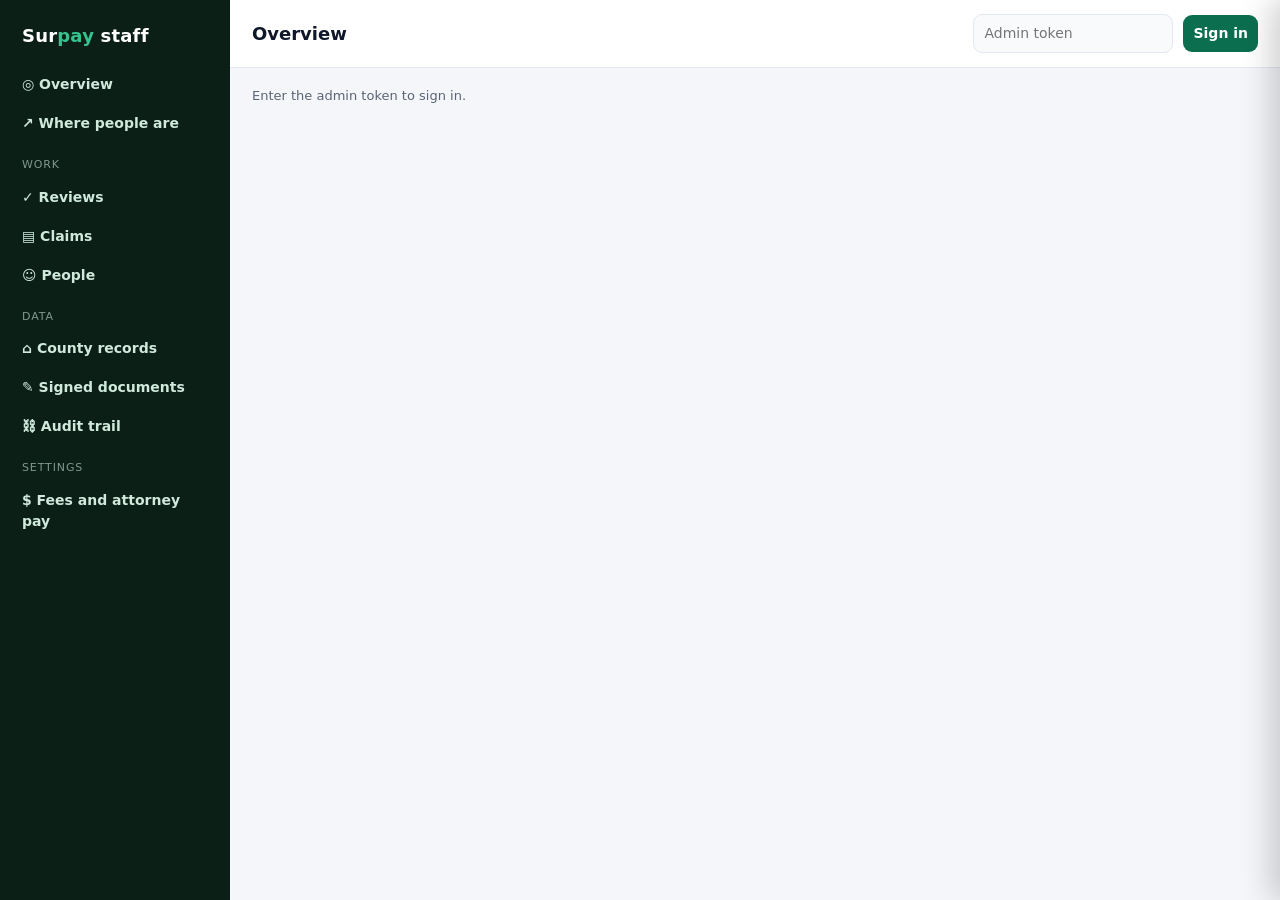
==== commit 739d1d44: "v0.6.0: app for in-app forms and 2FA signing; rebuilt staff dashboard App: - Document checklist on e" ====
--- a/backend/surpay/static/admin.html
+++ b/backend/surpay/static/admin.html
@@ -4,77 +4,154 @@
 <meta charset="utf-8">
 <meta name="viewport" content="width=device-width, initial-scale=1">
 <meta name="robots" content="noindex">
-<title>Surpay Review</title>
+<title>Surpay Staff</title>
 <style>
-  :root { --bg:#f5f7fb; --card:#fff; --text:#0f172a; --muted:#5b6474; --line:#e3e8f0; --brand:#0b6e4f; --warn:#8a5a00; --bad:#b42318; }
-  @media (prefers-color-scheme: dark) { :root { --bg:#0b1120; --card:#131c2e; --text:#e6eaf2; --muted:#9aa4b5; --line:#23304a; --brand:#34c38f; --warn:#f2c26b; --bad:#ff8a80; } }
-  * { box-sizing: border-box; }
-  body { margin:0; background:var(--bg); color:var(--text); font:15px/1.5 system-ui, -apple-system, Segoe UI, sans-serif; }
-  header { padding:16px; display:flex; gap:8px; flex-wrap:wrap; align-items:center; border-bottom:1px solid var(--line); background:var(--card); position:sticky; top:0; }
-  header h1 { font-size:18px; margin:0 auto 0 0; }
-  input, select, button, textarea { font:inherit; padding:8px 10px; border-radius:8px; border:1px solid var(--line); background:var(--bg); color:var(--text); }
+  :root {
+    --bg:#f4f6fa; --card:#ffffff; --sunk:#f8fafc; --text:#0f172a; --muted:#5b6474; --line:#e3e8f0;
+    --brand:#0b6e4f; --brand-soft:#e6f4ee; --blue:#2563eb; --warn:#8a5a00; --bad:#b42318;
+    --urgent:#b91c1c; --soon:#b45309; --safe:#15803d; --expired:#6b7280; --side:#0b1f17; --side-text:#cfe9dd;
+    --shadow:0 1px 2px rgba(15,23,42,.06), 0 4px 16px rgba(15,23,42,.05);
+  }
+  :root:not([data-theme="light"]) { color-scheme: light dark; }
+  @media (prefers-color-scheme: dark) { :root:not([data-theme="light"]) {
+    --bg:#0b1120; --card:#131c2e; --sunk:#0f1726; --text:#e6eaf2; --muted:#9aa4b5; --line:#23304a; --brand:#34c38f;
+    --brand-soft:#123326; --blue:#7aa7ff; --warn:#f2c26b; --bad:#ff8a80; --urgent:#ff8a80; --soon:#f6c26b; --safe:#5bd68c;
+    --expired:#a3aab8; --side:#060c18; --side-text:#b9c7dc; --shadow:none; } }
+  * { box-sizing:border-box; }
+  body { margin:0; background:var(--bg); color:var(--text); font:14px/1.5 system-ui, -apple-system, "Segoe UI", sans-serif; }
+  a { color:var(--blue); }
+  .shell { display:grid; grid-template-columns: 230px 1fr; min-height:100vh; }
+  aside#side { background:var(--side); color:var(--side-text); padding:18px 12px; position:sticky; top:0; height:100vh; overflow:auto; }
+  aside .brand { font-weight:800; font-size:18px; color:#fff; padding:4px 10px 16px; letter-spacing:.2px; }
+  aside .brand span { color:#34c38f; }
+  aside button.nav { display:flex; width:100%; gap:10px; align-items:center; background:transparent; color:var(--side-text);
+    border:0; padding:9px 10px; border-radius:10px; font-weight:600; text-align:left; cursor:pointer; font-size:14px; }
+  aside button.nav:hover { background:rgba(255,255,255,.07); }
+  aside button.nav.on { background:#34c38f22; color:#fff; box-shadow: inset 3px 0 0 #34c38f; }
+  aside .count { margin-left:auto; background:#34c38f33; color:#fff; border-radius:999px; padding:0 8px; font-size:12px; }
+  aside .sep { font-size:11px; text-transform:uppercase; letter-spacing:.08em; opacity:.6; padding:14px 10px 4px; }
+  header { display:flex; gap:10px; align-items:center; padding:14px 22px; background:var(--card); border-bottom:1px solid var(--line);
+    position:sticky; top:0; z-index:5; }
+  header h1 { font-size:18px; margin:0; flex:1; }
+  main { padding:18px 22px 60px; display:grid; gap:16px; }
+  input, select, button, textarea { font:inherit; padding:8px 10px; border-radius:9px; border:1px solid var(--line); background:var(--sunk); color:var(--text); }
   button { background:var(--brand); color:#fff; border:0; font-weight:600; cursor:pointer; }
   button.secondary { background:transparent; color:var(--text); border:1px solid var(--line); }
   button.danger { background:var(--bad); }
-  main:empty { display:none; }
-  .kpis { display:grid; grid-template-columns:repeat(auto-fill,minmax(150px,1fr)); gap:10px; }
-  .kpi { background:var(--card); border:1px solid var(--line); border-radius:12px; padding:12px; }
-  .kpi b { display:block; font-size:22px; } .kpi span { color:var(--muted); font-size:12px; }
-  table { width:100%; border-collapse:collapse; font-size:13px; } th, td { text-align:left; padding:6px 4px; border-bottom:1px solid var(--line); vertical-align:top; }
-  .alert { background:#fff1d6; color:#6b4a00; border-radius:10px; padding:8px 12px; margin:4px 0; font-size:14px; }
-  .bar { height:8px; background:var(--brand); border-radius:4px; }
-  main { padding:16px; max-width:900px; margin:0 auto; display:grid; gap:16px; }
-  .card { background:var(--card); border:1px solid var(--line); border-radius:14px; padding:16px; }
+  button:disabled { opacity:.5; cursor:default; }
+  .card { background:var(--card); border:1px solid var(--line); border-radius:14px; padding:16px 18px; box-shadow:var(--shadow); }
+  .card h2 { font-size:16px; margin:0 0 10px; }
+  h3 { font-size:12px; margin:14px 0 6px; color:var(--muted); text-transform:uppercase; letter-spacing:.06em; }
   .row { display:flex; gap:8px; flex-wrap:wrap; align-items:center; }
   .muted { color:var(--muted); font-size:13px; }
-  .pill { display:inline-block; padding:2px 10px; border-radius:999px; font-size:12px; font-weight:600; border:1px solid var(--line); }
-  .pill.pending { color:var(--warn); } .pill.approved { color:var(--brand); } .pill.rejected { color:var(--bad); }
-  .grid { display:grid; grid-template-columns: 1fr 1fr; gap:4px 16px; margin:8px 0; }
-  .grid div:nth-child(odd) { color:var(--muted); font-size:13px; }
-  .docs { display:flex; gap:8px; flex-wrap:wrap; margin:8px 0; }
+  .kpis { display:grid; grid-template-columns: repeat(auto-fit, minmax(150px, 1fr)); gap:10px; }
+  .kpi { background:var(--sunk); border:1px solid var(--line); border-radius:12px; padding:12px 14px; cursor:default; }
+  .kpi.click { cursor:pointer; } .kpi.click:hover { border-color:var(--brand); }
+  .kpi b { display:block; font-size:22px; letter-spacing:-.3px; } .kpi span { color:var(--muted); font-size:12px; }
+  .grid2 { display:grid; grid-template-columns: repeat(auto-fit, minmax(340px, 1fr)); gap:16px; }
+  table { width:100%; border-collapse:collapse; font-size:13px; }
+  th, td { text-align:left; padding:8px 8px; border-bottom:1px solid var(--line); vertical-align:top; }
+  th { color:var(--muted); font-weight:600; font-size:12px; white-space:nowrap; position:sticky; top:0; background:var(--card); }
+  th.sort { cursor:pointer; user-select:none; } th.sort:hover { color:var(--text); }
+  th .dir { opacity:.8; }
+  td.num, th.num { text-align:right; font-variant-numeric: tabular-nums; }
+  tr.click { cursor:pointer; } tr.click:hover td { background:var(--sunk); }
+  .tablewrap { overflow:auto; max-height:70vh; border:1px solid var(--line); border-radius:12px; }
+  .pill { display:inline-block; padding:2px 10px; border-radius:999px; font-size:12px; font-weight:600; border:1px solid var(--line); white-space:nowrap; }
+  .pill.pending { color:var(--warn); } .pill.approved { color:var(--safe); } .pill.rejected { color:var(--bad); }
+  .stage { display:inline-block; padding:2px 9px; border-radius:7px; font-size:12px; font-weight:600; background:var(--brand-soft); color:var(--brand); }
+  .clock { display:inline-flex; align-items:center; gap:6px; padding:2px 10px; border-radius:999px; font-size:12px; font-weight:700; white-space:nowrap; }
+  .clock::before { content:""; width:8px; height:8px; border-radius:50%; background:currentColor; }
+  .track { height:6px; border-radius:3px; background:var(--line); overflow:hidden; margin-top:4px; min-width:90px; }
+  .track > div { height:100%; border-radius:3px; }
+  .tile { border-radius:12px; padding:12px; cursor:pointer; border:1px solid transparent; }
+  .tile b { display:block; font-size:22px; } .tile span { font-size:12px; font-weight:600; }
+  .tile:hover { border-color:currentColor; }
+  .bar { height:10px; background:var(--brand); border-radius:0 4px 4px 0; min-width:2px; }
+  .funnel { display:grid; grid-template-columns: 200px 1fr 70px 60px; gap:6px 10px; align-items:center; font-size:13px; }
+  .funnel .lbl { color:var(--text); } .funnel .pct { color:var(--muted); text-align:right; font-variant-numeric: tabular-nums; }
+  .funnel .n { text-align:right; font-weight:700; font-variant-numeric: tabular-nums; }
+  .cols { display:flex; align-items:flex-end; gap:6px; height:110px; padding-top:6px; }
+  .cols div { flex:1; background:var(--brand); border-radius:4px 4px 0 0; min-height:2px; position:relative; }
+  .cols div:hover { opacity:.8; }
+  .alert { padding:10px 12px; border-radius:10px; background:#fff1d6; color:#6b4a00; margin:6px 0; font-weight:600; }
+  @media (prefers-color-scheme: dark) { :root:not([data-theme="light"]) .alert { background:#33260f; color:#f6c26b; } }
+  .grid { display:grid; grid-template-columns: 170px 1fr; gap:6px 12px; }
+  .grid > div:nth-child(odd) { color:var(--muted); font-size:13px; }
+  .docs { display:flex; gap:10px; flex-wrap:wrap; margin-top:8px; }
   .docs img { width:150px; height:110px; object-fit:cover; border-radius:8px; border:1px solid var(--line); cursor:zoom-in; }
-  h2 { font-size:17px; margin:0; }
-  h3 { font-size:14px; margin:12px 0 4px; color:var(--muted); text-transform:uppercase; letter-spacing:.04em; }
   ol { margin:4px 0; padding-left:20px; }
-  #msg { padding:0 16px; }
-  @media (max-width: 560px) { .grid { grid-template-columns: 1fr; } .grid div:nth-child(odd) { margin-top:6px; } }
+  code, .mono { font-family: ui-monospace, SFMono-Regular, Menlo, monospace; font-size:12px; word-break:break-all; }
+  #banner { display:none; margin:0; padding:10px 22px; background:#fff1d6; color:#6b4a00; font-weight:600; }
+  #msg { margin:0; }
+  /* Detail drawer */
+  #scrim { position:fixed; inset:0; background:rgba(2,6,23,.45); display:none; z-index:20; }
+  #drawer { color:var(--text); position:fixed; top:0; right:0; height:100vh; width:min(760px, 100vw); background:var(--bg); z-index:21;
+    transform:translateX(100%); transition:transform .2s ease; overflow:auto; box-shadow:-8px 0 30px rgba(0,0,0,.2); }
+  #drawer.open { transform:none; } #scrim.open { display:block; }
+  #drawer .top { position:sticky; top:0; background:var(--card); border-bottom:1px solid var(--line); padding:14px 18px; display:flex; gap:10px; align-items:center; z-index:2; }
+  #drawer .top h2 { margin:0; font-size:17px; flex:1; }
+  #drawer .body { padding:16px 18px; display:grid; gap:14px; }
+  .login { max-width:420px; margin:12vh auto; }
+  @media (max-width: 860px) {
+    .shell { grid-template-columns: 1fr; }
+    aside#side { position:static; height:auto; display:flex; gap:4px; overflow-x:auto; padding:8px; }
+    aside .brand, aside .sep { display:none; }
+    aside button.nav { white-space:nowrap; width:auto; }
+    .funnel { grid-template-columns: 120px 1fr 50px 44px; }
+    .grid { grid-template-columns: 1fr; }
+    main, header { padding-left:16px; padding-right:16px; }
+  }
 </style>
 </head>
 <body>
-<header>
-  <h1>Surpay staff review</h1>
-  <input id="token" type="password" placeholder="Admin token" autocomplete="off">
-  <button id="load">Load</button>
-  <select id="view">
-    <option value="overview">Overview</option>
-    <option value="reviews">Reviews (attorneys, IDs, family)</option>
-    <option value="claims">Claims</option>
-    <option value="records">County records</option>
-    <option value="users">People</option>
-    <option value="fees">Fee rules</option>
-    <option value="audit">Audit trail</option>
-  </select>
-  <select id="filter">
-    <option value="">All claims</option>
-    <option value="identity_submitted,agreement_signed">Needs ID review</option>
-    <option value="identity_verified,attorney_assigned,filed,hearing_pending,approved">In progress</option>
-    <option value="paid,denied,withdrawn">Closed</option>
-  </select>
-</header>
-<p id="banner" style="display:none;margin:0;padding:10px 16px;background:#fff1d6;color:#6b4a00;font-weight:600"></p>
-<p id="msg" class="muted"></p>
-<main id="lawyers"></main>
-<main id="pending"></main>
-<main id="relatives"></main>
-<main id="list"></main>
-<main id="overview"></main>
-<main id="records"></main>
-<main id="users"></main>
-<main id="fees"></main>
-<main id="audit"></main>
-
+<div class="shell">
+  <aside id="side">
+    <div class="brand">Sur<span>pay</span> staff</div>
+    <button class="nav" data-view="overview">◎ Overview</button>
+    <button class="nav" data-view="insights">↗ Where people are</button>
+    <div class="sep">Work</div>
+    <button class="nav" data-view="reviews">✓ Reviews <span class="count" id="cnt-reviews"></span></button>
+    <button class="nav" data-view="claims">▤ Claims</button>
+    <button class="nav" data-view="users">☺ People</button>
+    <div class="sep">Data</div>
+    <button class="nav" data-view="records">⌂ County records</button>
+    <button class="nav" data-view="documents">✎ Signed documents</button>
+    <button class="nav" data-view="audit">⛓ Audit trail</button>
+    <div class="sep">Settings</div>
+    <button class="nav" data-view="fees">$ Fees and attorney pay</button>
+  </aside>
+  <div>
+    <header>
+      <h1 id="title">Overview</h1>
+      <input id="token" type="password" placeholder="Admin token" autocomplete="off" style="width:200px">
+      <button id="load">Sign in</button>
+      <select id="view" style="display:none">
+        <option value="overview"></option><option value="insights"></option><option value="reviews"></option>
+        <option value="claims"></option><option value="records"></option><option value="users"></option>
+        <option value="documents"></option><option value="fees"></option><option value="audit"></option>
+      </select>
+    </header>
+    <p id="banner"></p>
+    <main>
+      <p id="msg" class="muted"></p>
+      <div id="view-root" style="display:grid;gap:16px"></div>
+    </main>
+  </div>
+</div>
+<div id="scrim"></div>
+<aside id="drawer" aria-label="Details"><div class="top"><h2 id="drawer-title"></h2>
+  <button class="secondary" id="drawer-close">Close ✕</button></div><div class="body" id="drawer-body"></div></aside>
 <script>
 const STATUSES = ["requested","identity_submitted","agreement_signed","identity_verified","attorney_assigned","filed","hearing_pending","approved","paid","denied","withdrawn"];
+const STAGE = { requested: "Claim started", identity_submitted: "ID submitted", agreement_signed: "Agreement signed",
+  identity_verified: "Waiting for attorney", attorney_assigned: "Attorney working", filed: "Filed", hearing_pending: "County / court",
+  approved: "Approved", paid: "Money released", denied: "Denied", withdrawn: "Withdrawn" };
+const TITLES = { overview: "Overview", insights: "Where people are", reviews: "Reviews", claims: "Claims", records: "County records",
+  users: "People", documents: "Signed documents", audit: "Audit trail", fees: "Fees and attorney pay" };
+const URGENCY = { urgent: "60 days or less", soon: "2 to 6 months", safe: "over 6 months", expired: "deadline passed", unknown: "no fixed deadline", met: "filed in time" };
+const URGENCY_COLOR = { urgent: "var(--urgent)", soon: "var(--soon)", safe: "var(--safe)", expired: "var(--expired)", unknown: "var(--muted)" };
+
 const $ = (s) => document.querySelector(s);
 const tokenInput = $("#token");
 try { tokenInput.value = sessionStorage.getItem("surpay-admin") || ""; } catch {}
@@ -84,27 +161,549 @@
 
 function el(tag, attrs = {}, ...children) {
   const n = document.createElement(tag);
-  for (const [k, v] of Object.entries(attrs)) {
+  for (const [k, v] of Object.entries(attrs || {})) {
+    if (v == null || v === false) continue;
     if (k === "class") n.className = v; else if (k.startsWith("on")) n.addEventListener(k.slice(2), v); else n.setAttribute(k, v);
   }
-  for (const c of children) if (c != null) n.append(c instanceof Node ? c : document.createTextNode(String(c)));
+  for (const c of children.flat()) if (c != null && c !== false) n.append(c instanceof Node ? c : document.createTextNode(String(c)));
   return n;
 }
-const money = (c) => "$" + (c / 100).toLocaleString("en-US", { minimumFractionDigits: 2 });
+const money = (c) => "$" + ((c || 0) / 100).toLocaleString("en-US", { minimumFractionDigits: 2, maximumFractionDigits: 2 });
+const money0 = (c) => "$" + Math.round((c || 0) / 100).toLocaleString("en-US");
 const when = (s) => s ? new Date(s).toLocaleString() : "";
+const day = (s) => s ? new Date(s).toLocaleDateString() : "";
+const kpi = (label, value, onclick) => el("div", { class: "kpi" + (onclick ? " click" : ""), onclick, title: onclick ? "Open" : null }, el("b", {}, value), el("span", {}, label));
+const stage = (s) => el("span", { class: "stage" }, STAGE[s] || s);
 
 async function api(path, opts = {}) {
   const r = await fetch(path, { ...opts, headers: { "X-Admin-Token": tokenInput.value, "Content-Type": "application/json", ...(opts.headers || {}) } });
   if (!r.ok) throw new Error((await r.json().catch(() => ({}))).detail || r.statusText);
   return r;
 }
-
+const getJson = async (path) => (await api(path)).json();
+
+// ---- Sortable tables: click a header to sort; click a row to open its details. ----
+function sortableTable(cols, rows, onRow, opts = {}) {
+  let key = opts.sortKey || null, dir = opts.sortDir || -1;
+  const wrap = el("div", { class: "tablewrap" });
+  const draw = () => {
+    const sorted = key ? [...rows].sort((a, b) => {
+      const c = cols.find(c => c.key === key);
+      const va = c.sort ? c.sort(a) : a[key], vb = c.sort ? c.sort(b) : b[key];
+      if (va == null && vb == null) return 0; if (va == null) return 1; if (vb == null) return -1;
+      return (typeof va === "number" && typeof vb === "number" ? va - vb : String(va).localeCompare(String(vb))) * dir;
+    }) : rows;
+    const head = el("tr", {}, ...cols.map(c => el("th", {
+      class: (c.num ? "num " : "") + (c.nosort ? "" : "sort"), title: c.nosort ? null : "Sort",
+      onclick: c.nosort ? null : () => { dir = key === c.key ? -dir : (c.num ? -1 : 1); key = c.key; draw(); },
+    }, c.label, key === c.key ? el("span", { class: "dir" }, dir > 0 ? " ▲" : " ▼") : "")));
+    const body = sorted.map(r => el("tr", { class: onRow ? "click" : "", onclick: onRow ? () => onRow(r) : null },
+      ...cols.map(c => el("td", { class: c.num ? "num" : "" }, c.render ? c.render(r) : (r[c.key] ?? "")))));
+    wrap.replaceChildren(el("table", {}, el("thead", {}, head), el("tbody", {}, ...(body.length ? body
+      : [el("tr", {}, el("td", { colspan: cols.length, class: "muted" }, opts.empty || "Nothing here."))]))));
+  };
+  draw();
+  return wrap;
+}
+
+// ---- Drawer with full details ----
+function openDrawer(title, ...nodes) {
+  $("#drawer-title").textContent = title;
+  $("#drawer-body").replaceChildren(...nodes.flat().filter(Boolean));
+  $("#drawer").classList.add("open"); $("#scrim").classList.add("open");
+  $("#drawer").scrollTop = 0;
+}
+function closeDrawer() { $("#drawer").classList.remove("open"); $("#scrim").classList.remove("open"); }
+$("#drawer-close").onclick = closeDrawer; $("#scrim").onclick = closeDrawer;
+document.addEventListener("keydown", e => { if (e.key === "Escape") closeDrawer(); });
+const loading = () => el("p", { class: "muted" }, "Loading…");
+const card = (title, ...kids) => el("section", { class: "card" }, title ? el("h2", {}, title) : null, ...kids);
+const pairs = (obj) => el("div", { class: "grid" }, ...Object.entries(obj).filter(([, v]) => v != null && v !== "")
+  .flatMap(([k, v]) => [el("div", {}, k), el("div", {}, v instanceof Node ? v : String(v))]));
+
+function auditTable(entries) {
+  return sortableTable([
+    { key: "id", label: "#", num: true },
+    { key: "at", label: "When", render: e => when(e.at) },
+    { key: "action", label: "What" },
+    { key: "actor_type", label: "Who", render: e => `${e.actor_type}${e.actor_id ? " " + e.actor_id : ""}` },
+    { key: "entity_type", label: "On", render: e => e.entity_type ? `${e.entity_type} ${e.entity_id ?? ""}` : "" },
+    { key: "ip", label: "IP / device", render: e => el("span", {}, e.ip || "–", el("div", { class: "muted" }, e.device_info || e.user_agent || "")) },
+  ], entries, e => openDrawer(`Audit entry #${e.id}`, card("", pairs({ When: when(e.at), Action: e.action, Actor: `${e.actor_type} ${e.actor_id ?? ""}`,
+    Entity: `${e.entity_type} ${e.entity_id ?? ""}`, IP: e.ip, Device: e.device_info, "Device id": e.device_id, "User agent": e.user_agent,
+    "Chain hash": el("span", { class: "mono" }, e.hash) }), el("h3", {}, "Details"), el("pre", { class: "mono" }, JSON.stringify(e.details, null, 2)))),
+    { sortKey: "id", sortDir: -1, empty: "No activity yet." });
+}
+
+// ---- Detail drawers ----
+async function showClaim(id) {
+  openDrawer(`Claim SP-${String(id).padStart(6, "0")}`, loading());
+  try {
+    const c = await getJson(`/admin/claims/${id}/detail`);
+    const pay = c.pay || {};
+    const p = c.provenance || {};
+    openDrawer(`Claim ${c.reference_code} · ${c.user.full_name}`,
+      card("At a glance", el("div", { class: "kpis" },
+        kpi("amount", money(c.amount_cents)), kpi("stage", STAGE[c.status] || c.status),
+        kpi("client fee", money(pay.client_fee_cents)), kpi("attorney pay", money(pay.total_cents)),
+        kpi("Surpay keeps", money(pay.surpay_margin_cents))),
+        pay.low_margin ? el("div", { class: "alert" }, "Low margin: Surpay keeps under 40% of the client's fee on this case.") : null,
+        el("div", { class: "row", style: "margin-top:10px" }, clock(c.deadline),
+          el("button", { class: "secondary", onclick: () => showUser(c.user.id) }, "Open claimant"),
+          el("button", { class: "secondary", onclick: () => showRecord(c.record_id) }, "Open county record"))),
+      card("Where this record came from", pairs({ Source: p.description || p.source, Publisher: p.publisher,
+        "File type": p.file_type, "County file": p.file_url ? el("a", { href: p.file_url, target: "_blank", rel: "noopener" }, "Open the county's list") : "",
+        "First seen": when(p.first_seen), "Last seen": when(p.last_seen) })),
+      (c.signed_documents || []).length ? card("Signed documents", ...c.signed_documents.map(docRow)) : null,
+      render(c),
+      card("Activity on this claim", auditTable(c.activity || [])));
+  } catch (e) { openDrawer("Claim", el("p", {}, e.message)); }
+}
+
+async function showRecord(id) {
+  openDrawer("County record", loading());
+  try {
+    const r = await getJson(`/admin/records/${id}`);
+    const p = r.provenance, f = r.filing_method || {};
+    openDrawer(`${r.owner_name} · ${money(r.amount_cents)}`,
+      card("Record", pairs({ County: `${r.county} County, ${r.state}`, Reference: r.reference, "Listed owner": r.owner_name,
+        "Owner address": r.owner_address, Amount: money(r.amount_cents), "Sale type": r.sale_type.replace(/_/g, " "),
+        "Sale date": r.sale_date || "not in the list", Status: r.status, "Time left": clock(r.deadline) || "" }),
+        r.deadline ? el("p", { class: "muted" }, r.deadline.message) : null),
+      card("Where it came from", pairs({ Source: `${p.description} (${p.source})`, Publisher: p.publisher,
+        "File type": p.file_type, "County file": p.file_url ? el("a", { href: p.file_url, target: "_blank", rel: "noopener" }, p.file_url) : "",
+        "List page": p.list_page ? el("a", { href: p.list_page, target: "_blank", rel: "noopener" }, p.list_page) : "",
+        "Updated": p.update_frequency, "Key in that list": el("span", { class: "mono" }, p.source_key),
+        "First seen": when(p.first_seen), "Last seen": when(p.last_seen), "Last successful scrape": when(p.last_successful_run),
+        Notes: p.registry_notes }),
+        el("h3", {}, "Each field as read from the county's file"),
+        sortableTable([{ key: "k", label: "Column" }, { key: "v", label: "Value", render: x => el("span", { class: "mono" }, x.v) }],
+          Object.entries(r.raw || {}).map(([k, v]) => ({ k, v: typeof v === "string" ? v : JSON.stringify(v) })), null, { empty: "No raw fields kept." })),
+      card("How it's filed", pairs({ Kind: f.kind, Method: f.method, Where: f.where, Address: f.address, Notarized: f.notarized,
+        Fee: f.fee, "Who may file": f.who_may_file, Processing: f.processing, Notes: f.notes }),
+        ...(f.forms || []).map(x => el("div", {}, el("a", { href: x.url, target: "_blank", rel: "noopener" }, x.name)))),
+      card(`Claims on this record (${r.claims.length})`, sortableTable([
+        { key: "ref", label: "Claim" }, { key: "claimant", label: "Claimant" }, { key: "status", label: "Stage", render: x => stage(x.status) }],
+        r.claims, x => showClaim(x.id), { empty: "No one has claimed it yet." })));
+  } catch (e) { openDrawer("County record", el("p", {}, e.message)); }
+}
+
+async function showUser(id) {
+  openDrawer("Person", loading());
+  try {
+    const u = await getJson(`/admin/users/${id}`);
+    const suspend = async (decision) => {
+      const note = decision === "rejected" ? prompt(`Suspend ${u.email}? Reason (kept in the audit log):`) : "";
+      if (decision === "rejected" && !note) return;
+      try { await api(`/admin/users/${u.id}/suspend`, { method: "POST", body: JSON.stringify({ decision, note }) }); showUser(id); }
+      catch (e) { alert(e.message); }
+    };
+    openDrawer(`${u.name} · ${u.app_number}`,
+      card("Account", pairs({ "App number": el("b", {}, u.app_number), Email: u.email, Phone: u.phone, Role: u.role, Joined: u.created,
+        "ID check": u.identity || "not submitted", "Email confirmed": when(u.email_verified_at) || "not yet",
+        "Phone confirmed": when(u.phone_verified_at) || "not yet",
+        Attorney: u.attorney ? `${u.attorney.status} · ${u.attorney.bar} · ${u.attorney.counties.join(", ")}${u.attorney.available ? "" : " · paused"}` : "",
+        Homes: u.addresses.join(" · ") }),
+        u.suspended ? el("div", { class: "alert" }, "Suspended: " + u.suspended_reason) : null,
+        el("div", { class: "row", style: "margin-top:10px" }, u.suspended
+          ? el("button", { class: "secondary", onclick: () => suspend("approved") }, "Reinstate")
+          : el("button", { class: "danger", onclick: () => suspend("rejected") }, "Suspend"))),
+      card(`Claims and cases (${u.claims.length})`, sortableTable([
+        { key: "ref", label: "Claim" }, { key: "as", label: "As" }, { key: "county", label: "County" },
+        { key: "amount_cents", label: "Amount", num: true, render: x => money(x.amount_cents) },
+        { key: "status", label: "Stage", render: x => stage(x.status) }], u.claims, x => showClaim(x.id), { empty: "None." })),
+      (u.documents || []).length ? card("Signed documents", ...u.documents.map(docRow)) : null,
+      card("Activity (audit trail)", auditTable(u.activity)));
+  } catch (e) { openDrawer("Person", el("p", {}, e.message)); }
+}
+
+function docRow(d) {
+  return el("div", { class: "row", style: "justify-content:space-between;border-bottom:1px solid var(--line);padding:6px 0" },
+    el("div", {}, el("b", {}, d.title), el("div", { class: "muted" }, `${d.signer_name} · ${d.signed_at_display}`),
+      el("div", { class: "mono muted" }, "fingerprint " + d.doc_id + (d.two_factor ? " · email + phone confirmed" : ""))),
+    el("div", { class: "row" },
+      el("button", { class: "secondary", onclick: () => showDocument(d.doc_id) }, "Evidence"),
+      el("button", { class: "secondary", onclick: () => openPdf(`/admin/documents/${d.doc_id}/pdf`) }, "Open PDF")));
+}
+async function openPdf(path) {
+  try { const blob = await (await api(path)).blob(); window.open(URL.createObjectURL(blob), "_blank"); } catch (e) { alert(e.message); }
+}
+async function showDocument(docId) {
+  openDrawer("Signed document", loading());
+  try {
+    const d = await getJson(`/admin/documents/${docId}`);
+    openDrawer(`${d.title} · ${d.doc_id}`,
+      card("Signature evidence", pairs({ Fingerprint: el("span", { class: "mono" }, d.doc_id), "SHA-256": el("span", { class: "mono" }, d.sha256),
+        Signer: d.signer_name, Signed: d.signed_at_display, "Time zone": d.time_zone, "IP address": d.ip_address, Device: d.device,
+        "Device id": d.device_id, "Email confirmed": `${d.email} · ${when(d.email_verified_at)}`,
+        "Phone confirmed": `${d.phone} · ${when(d.phone_verified_at)}`, "Audit entry": d.audit_id ? `#${d.audit_id}` : "",
+        Claim: d.claim_id ? el("a", { href: "#", onclick: (e) => { e.preventDefault(); showClaim(d.claim_id); } }, `SP-${String(d.claim_id).padStart(6, "0")}`) : "",
+        Person: d.user_id ? el("a", { href: "#", onclick: (e) => { e.preventDefault(); showUser(d.user_id); } }, "Open person") : "" }),
+        el("div", { class: "row", style: "margin-top:10px" }, el("button", { onclick: () => openPdf(`/admin/documents/${d.doc_id}/pdf`) }, "Open the signed PDF"))),
+      card("What was filled in (SSN masked)", pairs(d.data || {})));
+  } catch (e) { openDrawer("Signed document", el("p", {}, e.message)); }
+}
+
+// ---- Views ----
+async function viewOverview(root) {
+  const o = await getJson("/admin/overview");
+  const r = o.records, p = o.people, c = o.claims;
+  const maxCounty = Math.max(1, ...r.by_county.map(x => x.total_cents));
+  root.append(
+    o.alerts.length ? card("Needs attention", ...o.alerts.map(a => el("div", { class: "alert" }, a))) : null,
+    card("County records we track", el("div", { class: "kpis" },
+      kpi("records listed now", r.listed.toLocaleString(), () => go("records")), kpi("total surplus", money0(r.total_cents), () => go("records")),
+      kpi("counties with records", r.counties), kpi("new in last 7 days", r.new_last_7_days.toLocaleString()),
+      kpi("no longer listed", r.delisted.toLocaleString()), kpi("counties in registry", (o.registry.total || 0).toLocaleString()))),
+    card("Legal deadlines on listed money",
+      el("p", { class: "muted" }, "Each record's last day to claim, from its sale date and the state's law. Click a group to see the records."),
+      el("div", { class: "kpis" }, ...["urgent", "soon", "safe", "expired", "unknown"].map(k => {
+        const v = r.deadlines[k];
+        return el("div", { class: "tile", style: `color:${URGENCY_COLOR[k]};background:color-mix(in srgb, ${URGENCY_COLOR[k]} 10%, transparent)`,
+          onclick: () => { recUrgency = k; recPage = 1; go("records"); } },
+          el("b", {}, v.records.toLocaleString()), el("span", {}, `${URGENCY[k]} · ${money0(v.total_cents)}`));
+      })),
+      el("div", { class: "row", style: "margin-top:8px" },
+        el("span", { class: "pill rejected" }, `Next 30 days: ${r.deadlines.next_30_days.records} records, ${money0(r.deadlines.next_30_days.total_cents)}`),
+        el("span", { class: "pill pending" }, `Next 90 days: ${r.deadlines.next_90_days.records} records, ${money0(r.deadlines.next_90_days.total_cents)}`))),
+    el("div", { class: "grid2" },
+      card("Claims", el("div", { class: "kpis" }, kpi("claims", c.total, () => go("claims")), kpi("active", c.active, () => go("claims")),
+          kpi("fees in pipeline", money0(c.pipeline_fee_cents)), kpi("recovered for clients", money0(c.recovered_cents)),
+          kpi("attorney payouts due", money0(c.payouts_due_cents))),
+        el("h3", {}, "By stage (click to open)"),
+        sortableTable([{ key: "s", label: "Stage", render: x => stage(x.s) }, { key: "n", label: "Claims", num: true }],
+          STATUSES.filter(s => c.by_status[s]).map(s => ({ s, n: c.by_status[s] })), x => { claimFilter = x.s; go("claims"); },
+          { empty: "No claims yet." })),
+      card("People", el("div", { class: "kpis" }, kpi("accounts", p.accounts, () => go("users")), kpi("claimants", p.claimants, () => go("users")),
+        kpi("IDs waiting", p.ids_pending, () => go("reviews")), kpi("IDs verified", p.ids_approved),
+        kpi("attorneys approved", p.attorneys_approved, () => go("users")), kpi("attorneys waiting", p.attorneys_pending, () => go("reviews")),
+        kpi("suspended", p.suspended)))),
+    card("Records by county",
+      sortableTable([
+        { key: "county", label: "County", render: x => `${x.county} County, ${x.state}` },
+        { key: "records", label: "Records", num: true, render: x => x.records.toLocaleString() },
+        { key: "total_cents", label: "Total", num: true, render: x => money0(x.total_cents) },
+        { key: "largest_cents", label: "Largest", num: true, render: x => money0(x.largest_cents) },
+        { key: "bar", label: "", nosort: true, render: x => el("div", { class: "bar", title: money0(x.total_cents), style: `width:${Math.round(100 * x.total_cents / maxCounty)}%` }) },
+      ], r.by_county, x => { recCounty = x.county; recState = x.state; recPage = 1; go("records"); }, { sortKey: "total_cents" }),
+      el("div", { class: "row", style: "margin-top:8px" },
+        el("button", { class: "secondary", onclick: () => download("/admin/records.csv", "surpay-records.csv") }, "Export records (CSV)"),
+        el("button", { class: "secondary", onclick: () => download("/admin/claims.csv", "surpay-claims.csv") }, "Export claims (CSV)"))),
+    card("County data sources", sortableTable([
+      { key: "healthy", label: "", render: s => s.healthy ? "✓" : "⚠", sort: s => s.healthy ? 1 : 0 },
+      { key: "description", label: "Source", render: s => el("span", {}, s.description || s.source, s.last_error ? el("div", { class: "muted" }, s.last_error) : null) },
+      { key: "records", label: "Records", num: true },
+      { key: "hours_since_success", label: "Last success", num: true, render: s => s.hours_since_success == null ? "never" : `${s.hours_since_success} h ago` },
+      { key: "run", label: "", nosort: true, render: s => el("button", { class: "secondary", onclick: async (e) => { e.stopPropagation();
+        try { alert((await (await api(`/admin/sources/${s.source}/scrape`, { method: "POST" })).json()).message); } catch (err) { alert(err.message); } } }, "Refresh now") },
+    ], o.sources, s => { recSource = s.source; go("records"); }, { sortKey: "records" })));
+}
+
+async function viewInsights(root) {
+  const i = await getJson("/admin/insights");
+  const top = Math.max(1, ...i.journey.map(s => s.count));
+  const wk = Math.max(1, ...i.weeks.map(w => Math.max(w.claimants, w.claims)));
+  root.append(
+    card("Claimant journey",
+      el("p", { class: "muted" }, "How many people reached each step. The % is the share of the step before who made it here: a low % is where people drop off."),
+      el("div", { class: "funnel" }, ...i.journey.flatMap(s => [
+        el("div", { class: "lbl" }, s.step),
+        el("div", {}, el("div", { class: "bar", title: `${s.step}: ${s.count}`, style: `width:${Math.max(0.5, 100 * s.count / top)}%` })),
+        el("div", { class: "n" }, s.count.toLocaleString()),
+        el("div", { class: "pct" }, s.pct_of_previous == null ? "" : s.pct_of_previous + "%")]))),
+    el("div", { class: "grid2" },
+      card("Where claims are now",
+        el("p", { class: "muted" }, "Click a stage to see its claims. Days = how long they've been at that stage."),
+        sortableTable([
+          { key: "label", label: "Stage" },
+          { key: "claims", label: "Claims", num: true },
+          { key: "amount_cents", label: "Amount", num: true, render: x => money0(x.amount_cents) },
+          { key: "median_days_here", label: "Median days", num: true },
+          { key: "longest_days_here", label: "Longest", num: true, render: x => el("a", { href: "#", onclick: (e) => { e.preventDefault(); e.stopPropagation(); showClaim(x.oldest_claim); } }, x.longest_days_here + " d") },
+        ], i.by_stage, x => { claimFilter = x.stage; go("claims"); }, { empty: "No claims yet." })),
+      card("People who haven't started a claim",
+        sortableTable([{ key: "k", label: "Where they stopped" }, { key: "n", label: "People", num: true }],
+          Object.entries(i.onboarding).map(([k, n]) => ({ k, n })), () => go("users"), { sortKey: "n", empty: "Everyone verified has started a claim." }))),
+    card("Attorneys",
+      el("p", { class: "muted" }, "Click an attorney for their cases and activity. Response = days from offer to accepting."),
+      sortableTable([
+        { key: "name", label: "Attorney", render: a => el("span", {}, el("b", {}, a.name), el("div", { class: "muted" }, `${a.app_number} · ${a.firm || ""} · ${(a.counties || []).join(", ")}`)) },
+        { key: "status", label: "Status", render: a => el("span", { class: "pill " + (a.status === "approved" ? "approved" : "pending") }, a.available ? a.status : a.status + " · paused") },
+        { key: "offered_now", label: "Offers", num: true }, { key: "active", label: "Active", num: true },
+        { key: "filed", label: "Filed", num: true }, { key: "paid", label: "Paid out", num: true },
+        { key: "declined", label: "Declined", num: true },
+        { key: "median_response_days", label: "Response", num: true, render: a => a.median_response_days == null ? "–" : a.median_response_days + " d" },
+        { key: "pipeline_cents", label: "Pay in pipeline", num: true, render: a => money0(a.pipeline_cents) },
+        { key: "due_cents", label: "Due", num: true, render: a => money0(a.due_cents) },
+        { key: "earned_cents", label: "Paid", num: true, render: a => money0(a.earned_cents) },
+      ], i.attorneys, a => showUser(a.user_id), { sortKey: "active", empty: "No attorneys yet." })),
+    el("div", { class: "grid2" },
+      card("Client documents",
+        sortableTable([{ key: "document", label: "Document" }, { key: "requested", label: "To do", num: true },
+          { key: "uploaded", label: "Waiting review", num: true }, { key: "accepted", label: "Accepted", num: true },
+          { key: "rejected", label: "Sent back", num: true }], i.documents, null, { empty: "No documents yet." })),
+      card("Money on active cases",
+        el("div", { class: "kpis" }, kpi("cases with an attorney", i.margin.cases), kpi("client fees", money0(i.margin.client_fees_cents)),
+          kpi("attorney pay", money0(i.margin.attorney_cents)), kpi("Surpay keeps", money0(i.margin.surpay_cents))),
+        i.margin.low_margin_claims.length ? el("div", { class: "alert" }, "Low margin: ",
+          ...i.margin.low_margin_claims.map(id => el("a", { href: "#", style: "margin-right:8px", onclick: (e) => { e.preventDefault(); showClaim(id); } }, `SP-${String(id).padStart(6, "0")}`))) : null)),
+    el("div", { class: "grid2" },
+      card("New claimants per week (last 8 weeks)",
+        el("div", { class: "cols" }, ...i.weeks.map(w => el("div", { title: `Week of ${w.week_of}: ${w.claimants} claimants`, style: `height:${Math.max(2, 100 * w.claimants / wk)}%` }))),
+        el("div", { class: "muted" }, `${i.weeks[0].week_of} to ${i.weeks[i.weeks.length - 1].week_of} · hover a bar for the count`)),
+      card("New claims per week (last 8 weeks)",
+        el("div", { class: "cols" }, ...i.weeks.map(w => el("div", { title: `Week of ${w.week_of}: ${w.claims} claims`, style: `height:${Math.max(2, 100 * w.claims / wk)}%` }))),
+        el("div", { class: "muted" }, "Same scale as sign-ups, so the two can be compared"))));
+}
+
+let claimFilter = "";
+async function viewClaims(root) {
+  const all = await getJson("/admin/claims");
+  const q = el("input", { placeholder: "Search name, email, SP- reference, county, attorney", style: "flex:1;min-width:220px" });
+  const f = el("select", {}, el("option", { value: "" }, "Every stage"), ...STATUSES.map(s => el("option", { value: s, selected: s === claimFilter ? "" : null }, STAGE[s])));
+  const holder = el("div");
+  const draw = () => {
+    claimFilter = f.value;
+    const term = q.value.trim().toLowerCase();
+    const rows = all.filter(c => (!claimFilter || c.status === claimFilter) && (!term ||
+      [c.reference_code, c.user.full_name, c.user.email, c.reference, c.county, c.attorney?.name].join(" ").toLowerCase().includes(term)));
+    holder.replaceChildren(el("p", { class: "muted" }, `${rows.length} of ${all.length} claims · click a row for everything about it`),
+      sortableTable([
+        { key: "reference_code", label: "Claim", sort: c => c.id },
+        { key: "claimant", label: "Claimant", sort: c => c.user.full_name, render: c => el("span", {}, el("b", {}, c.user.full_name), el("div", { class: "muted" }, c.user.email)) },
+        { key: "county", label: "County", render: c => `${c.county}, ${c.state}` },
+        { key: "amount_cents", label: "Amount", num: true, render: c => money0(c.amount_cents) },
+        { key: "status", label: "Stage", sort: c => STATUSES.indexOf(c.status), render: c => stage(c.status) },
+        { key: "deadline", label: "Time left", sort: c => c.deadline?.days_left ?? 1e9, render: c => clock(c.deadline) },
+        { key: "attorney", label: "Attorney", sort: c => c.attorney?.name || "", render: c => c.attorney ? `${c.attorney.name} (${c.attorney.assignment_status})` : "–" },
+        { key: "docs", label: "Docs ready", num: true, sort: c => docsDone(c) / Math.max(1, (c.document_requests || []).length),
+          render: c => `${docsDone(c)}/${(c.document_requests || []).length}` },
+        { key: "updated_at", label: "Updated", render: c => day(c.updated_at) },
+      ], rows, c => showClaim(c.id), { sortKey: "reference_code", sortDir: -1 }));
+  };
+  q.addEventListener("input", draw); f.addEventListener("change", draw);
+  root.append(card("", el("div", { class: "row" }, q, f,
+    el("button", { class: "secondary", onclick: () => download("/admin/claims.csv", "surpay-claims.csv") }, "Export CSV")), holder));
+  draw();
+}
+const docsDone = (c) => (c.document_requests || []).filter(d => ["uploaded", "accepted"].includes(d.status)).length;
+
+let recPage = 1, recUrgency = "", recCounty = "", recState = "", recSource = "", recSort = "amount";
+async function viewRecords(root) {
+  const inp = (ph, v, w) => el("input", { placeholder: ph, value: v, style: `width:${w}` });
+  const qIn = inp("Owner name or reference", "", "220px"), stIn = inp("State", recState, "70px"), coIn = inp("County", recCounty, "130px"), minIn = inp("Min $", "", "90px");
+  const sel = (opts, v) => el("select", {}, ...opts.map(([k, t]) => el("option", { value: k, selected: k === v ? "" : null }, t)));
+  const urg = sel([["", "Any deadline"], ["urgent", "60 days or less"], ["soon", "2 to 6 months"], ["safe", "Over 6 months"], ["expired", "Deadline passed"], ["unknown", "No fixed deadline"]], recUrgency);
+  const st = sel([["listed", "Listed"], ["delisted", "No longer listed"], ["", "All"]], "listed");
+  const holder = el("div");
+  const params = () => new URLSearchParams({ q: qIn.value, state: stIn.value, county: coIn.value, min_cents: Math.round((Number(minIn.value) || 0) * 100),
+    sort: recSort, status_: st.value, urgency: urg.value, page: recPage, per_page: 100 });
+  const draw = async () => {
+    recUrgency = urg.value; recState = stIn.value; recCounty = coIn.value;
+    holder.replaceChildren(loading());
+    const d = await getJson(`/admin/records?${params()}`);
+    let rows = d.records;
+    if (recSource) rows = rows.filter(r => r.source === recSource);
+    const pages = Math.max(1, Math.ceil(d.total / d.per_page));
+    const serverSort = (key) => () => { recSort = key; recPage = 1; draw(); };
+    holder.replaceChildren(
+      el("div", { class: "row", style: "justify-content:space-between" },
+        el("span", { class: "muted" }, `${d.total.toLocaleString()} records${recSource ? " from " + recSource : ""} · page ${d.page} of ${pages} · sorted server-side by `,
+          sel([["amount", "largest amount"], ["deadline", "closest deadline"], ["newest", "newest"], ["sale_date", "oldest sale"], ["owner", "owner A-Z"]], recSort)),
+        el("span", { class: "row" },
+          el("button", { class: "secondary", onclick: () => { if (recPage > 1) { recPage--; draw(); } } }, "‹ Previous"),
+          el("button", { class: "secondary", onclick: () => { if (recPage < pages) { recPage++; draw(); } } }, "Next ›"))),
+      sortableTable([
+        { key: "amount_cents", label: "Amount", num: true, render: r => el("b", {}, money0(r.amount_cents)) },
+        { key: "owner_name", label: "Owner", render: r => el("span", {}, r.owner_name, el("div", { class: "muted" }, r.owner_address || "")) },
+        { key: "county", label: "County", render: r => el("span", {}, `${r.county}, ${r.state}`, el("div", { class: "muted" }, r.reference)) },
+        { key: "days_left", label: "Time left", num: true, render: r => el("span", { class: "clock", style: `color:${r.deadline_color};background:${r.deadline_color}1f` }, r.deadline_label) },
+        { key: "sale_date", label: "Sold", render: r => r.sale_date || "?" },
+        { key: "source", label: "From", render: r => el("span", {}, r.source, el("div", { class: "muted" }, r.file_type || "")) },
+        { key: "claims", label: "Claims", num: true, render: r => r.claims ? el("span", { class: "pill approved" }, r.claims) : "" },
+      ], rows, r => showRecord(r.id), { empty: "No records match." }));
+    holder.querySelector("select").addEventListener("change", (e) => serverSort(e.target.value)());
+  };
+  for (const i of [qIn, stIn, coIn, minIn]) i.addEventListener("keydown", e => { if (e.key === "Enter") { recPage = 1; recSource = ""; draw(); } });
+  urg.addEventListener("change", () => { recPage = 1; draw(); }); st.addEventListener("change", () => { recPage = 1; draw(); });
+  root.append(card("", el("div", { class: "row" }, qIn, stIn, coIn, minIn, urg, st,
+    el("button", { onclick: () => { recPage = 1; recSource = ""; draw(); } }, "Search"),
+    el("button", { class: "secondary", onclick: () => download(`/admin/records.csv?${params()}`, "surpay-records.csv") }, "Export CSV")),
+    el("p", { class: "muted" }, "Click a column to sort this page; click a record for where it came from (file, page, every column as read)."), holder));
+  await draw();
+}
+
+async function viewUsers(root) {
+  const rows = await getJson("/admin/users?limit=500");
+  const q = el("input", { placeholder: "Search name, email or app number", style: "flex:1;min-width:220px" });
+  const role = el("select", {}, ...[["", "Everyone"], ["claimant", "Claimants"], ["attorney", "Attorneys"]].map(([k, t]) => el("option", { value: k }, t)));
+  const holder = el("div");
+  const draw = () => {
+    const term = q.value.trim().toLowerCase();
+    const shown = rows.filter(u => (!role.value || u.role === role.value) &&
+      (!term || [u.name, u.email, "su-" + (100000 + u.id)].join(" ").toLowerCase().includes(term)));
+    holder.replaceChildren(el("p", { class: "muted" }, `${shown.length} people · click a person for their claims, documents and full activity`),
+      sortableTable([
+        { key: "id", label: "App no.", num: true, render: u => "SU-" + (100000 + u.id) },
+        { key: "name", label: "Person", render: u => el("span", {}, el("b", {}, u.name), el("div", { class: "muted" }, u.email)) },
+        { key: "role", label: "Role" },
+        { key: "identity", label: "ID / bar", render: u => u.attorney ? `${u.attorney.status} · ${u.attorney.bar}` : (u.identity || "not submitted") },
+        { key: "claims", label: "Claims", num: true },
+        { key: "created", label: "Joined" },
+        { key: "flags", label: "", sort: u => (u.suspended ? 2 : 0) + (u.deletion_requested ? 1 : 0),
+          render: u => el("span", {}, u.suspended ? el("span", { class: "pill rejected" }, "suspended") : null,
+            u.deletion_requested ? el("span", { class: "pill pending" }, "closing") : null) },
+      ], shown, u => showUser(u.id), { sortKey: "id", sortDir: -1 }));
+  };
+  q.addEventListener("input", draw); role.addEventListener("change", draw);
+  root.append(card("", el("div", { class: "row" }, q, role), holder));
+  draw();
+}
+
+async function viewReviews(root) {
+  const [rels, lawyers, pending] = await Promise.all([getJson("/admin/relatives"), getJson("/admin/attorneys"), getJson("/admin/identities")]);
+  root.append(
+    card("", el("div", { class: "kpis" }, kpi("ID reviews waiting", pending.length), kpi("attorney applications", lawyers.length),
+      kpi("family claims waiting", rels.length))),
+    ...pending.map(renderIdentity), ...lawyers.map(renderAttorney), ...rels.map(renderRelative));
+  if (!rels.length && !lawyers.length && !pending.length) root.append(card("", el("p", { class: "muted" }, "Nothing waiting for review.")));
+}
+
+async function viewDocuments(root) {
+  const q = el("input", { placeholder: "Fingerprint (e.g. 6b3389550b204db6), SP- claim or signer name", style: "flex:1;min-width:260px" });
+  const holder = el("div");
+  const draw = async () => {
+    const rows = await getJson(`/admin/documents?${new URLSearchParams({ q: q.value })}`);
+    holder.replaceChildren(sortableTable([
+      { key: "doc_id", label: "Fingerprint", render: d => el("span", { class: "mono" }, d.doc_id) },
+      { key: "title", label: "Document" }, { key: "signer_name", label: "Signer" },
+      { key: "claim_id", label: "Claim", num: true, render: d => d.claim_id ? `SP-${String(d.claim_id).padStart(6, "0")}` : "" },
+      { key: "signed_at", label: "Signed", render: d => d.signed_at_display },
+      { key: "two_factor", label: "2FA", render: d => d.two_factor ? "✓ email + phone" : "–" },
+      { key: "ip_address", label: "IP" },
+    ], rows, d => showDocument(d.doc_id), { empty: "No signed documents match." }));
+  };
+  q.addEventListener("keydown", e => { if (e.key === "Enter") draw(); });
+  root.append(card("Every signed document", el("p", { class: "muted" },
+    "Agreements, W-9s and affidavits signed in the app, kept exactly as signed. Look one up by its fingerprint to check a copy someone sends you."),
+    el("div", { class: "row" }, q, el("button", { onclick: draw }, "Find")), holder));
+  await draw();
+}
+
+async function viewAudit(root) {
+  const v = await getJson("/admin/audit/verify");
+  const user = el("input", { placeholder: "User id", style: "width:100px" }), claim = el("input", { placeholder: "Claim id", style: "width:100px" });
+  const holder = el("div");
+  const draw = async () => {
+    const qs = new URLSearchParams({ limit: 500 });
+    if (user.value) qs.set("user_id", user.value);
+    if (claim.value) qs.set("claim_id", claim.value);
+    holder.replaceChildren(auditTable(await getJson(`/admin/audit?${qs}`)));
+  };
+  root.append(card("Audit trail",
+    el("p", { class: v.ok ? "muted" : "alert" }, v.ok ? `Chain intact: ${v.entries.toLocaleString()} entries, each linked to the previous by SHA-256.`
+      : `CHAIN BROKEN at entry #${v.broken_at}: a past record was changed or removed.`),
+    el("div", { class: "row" }, user, claim, el("button", { onclick: draw }, "Filter")), holder));
+  await draw();
+}
+
+async function viewFees(root) {
+  const f = await getJson("/admin/fees");
+  const pay = await getJson("/admin/pay");
+  const state = el("input", { placeholder: "State (OH)", maxlength: "2", style: "width:90px" });
+  const county = el("input", { placeholder: "County (blank = whole state)" });
+  const base = el("input", { type: "number", step: "0.5", placeholder: "Usual %", style: "width:100px" });
+  const cap = el("input", { type: "number", step: "0.5", placeholder: "Legal max %", style: "width:110px" });
+  const source = el("input", { placeholder: "Law / source for the max", style: "flex:1" });
+  const num = (i) => i.value === "" ? null : Number(i.value);
+  const save = async () => {
+    try { await api("/admin/fees/rules", { method: "POST", body: JSON.stringify({ state: state.value, county: county.value, base_pct: num(base), legal_max_pct: num(cap), legal_source: source.value }) }); go("fees"); }
+    catch (e) { alert(e.message); }
+  };
+  const bands = el("textarea", { rows: "5", style: "width:100%;font-family:monospace" });
+  bands.value = f.bands.map(b => `${b.up_to_cents == null ? "above" : b.up_to_cents / 100} ${b.pct}`).join("\n");
+  const saveBands = async () => {
+    const parsed = bands.value.trim().split(/\n+/).map(l => { const [a, p] = l.trim().split(/\s+/); return { up_to_cents: a === "above" ? null : Math.round(Number(a) * 100), pct: Number(p) }; });
+    try { await api("/admin/fees/bands", { method: "PUT", body: JSON.stringify({ bands: parsed }) }); go("fees"); } catch (e) { alert(e.message); }
+  };
+  const payRows = pay.bands.map(b => {
+    const baseIn = el("input", { type: "number", value: b.base_cents / 100, style: "width:100px" });
+    const pctIn = el("input", { type: "number", step: "0.25", value: b.pct, style: "width:80px" });
+    const capIn = el("input", { type: "number", value: b.cap_cents == null ? "" : b.cap_cents / 100, placeholder: "no cap", style: "width:100px" });
+    return el("tr", {}, el("td", {}, b.up_to_cents == null ? "Above" : "Up to " + money0(b.up_to_cents)),
+      el("td", {}, "$ ", baseIn), el("td", {}, pctIn, " %"), el("td", {}, "$ ", capIn),
+      el("td", {}, el("button", { class: "secondary", onclick: async () => {
+        try { await api(`/admin/pay/${b.id}`, { method: "POST", body: JSON.stringify({ base_cents: Math.round(Number(baseIn.value) * 100),
+          pct: Number(pctIn.value), cap_cents: capIn.value === "" ? null : Math.round(Number(capIn.value) * 100) }) }); go("fees"); }
+        catch (e) { alert(e.message); } } }, "Save")));
+  });
+  root.append(
+    card("What attorneys are paid",
+      el("p", { class: "muted" }, "Pay grows with the claim (bigger claims are more often contested and need more work), with a cap, plus bonuses for heir claims and hearings. Paid when the money is released; half the size-based amount if the court denies it. Every case shows the attorney their pay before they accept, and the claim detail shows what Surpay keeps."),
+      el("table", {}, el("tr", {}, el("th", {}, "Claim size"), el("th", {}, "Base"), el("th", {}, "+ % of amount"), el("th", {}, "Cap"), el("th", {}, "")), ...payRows),
+      el("p", { class: "muted" }, `Plus ${money0(pay.heir_bonus_cents)} for heir claims and ${money0(pay.hearing_bonus_cents)} when a contested hearing is needed.`)),
+    card("How the client's fee is set",
+      el("p", { class: "muted" }, `${f.formula}. Default usual rate: ${f.default_pct}%. Users only see the final percentage.`),
+      el("h3", {}, "Amount bands (amount in dollars, then %; last line 'above')"), bands,
+      el("div", { class: "row" }, el("button", { onclick: saveBands }, "Save bands"))),
+    card("State and county rules (including legal caps)",
+      el("div", { class: "row" }, state, county, base, cap, source, el("button", { onclick: save }, "Save rule")),
+      sortableTable([
+        { key: "state", label: "Where", render: r => `${r.state}${r.county ? " · " + r.county : " (whole state)"}` },
+        { key: "base_pct", label: "Usual", num: true, render: r => r.base_pct != null ? r.base_pct + "%" : "default" },
+        { key: "legal_max_pct", label: "Legal max", num: true, render: r => r.legal_max_pct != null ? r.legal_max_pct + "%" : "none" },
+        { key: "legal_source", label: "Source / note", render: r => el("span", {}, r.legal_source || "", r.note ? el("div", { class: "muted" }, r.note) : null) },
+        { key: "del", label: "", nosort: true, render: r => el("button", { class: "secondary", onclick: async (e) => { e.stopPropagation();
+          if (confirm("Delete this rule?")) { await api(`/admin/fees/rules/${r.id}`, { method: "DELETE" }); go("fees"); } } }, "Delete") },
+      ], f.rules, null)));
+}
+
+const VIEWS = { overview: viewOverview, insights: viewInsights, reviews: viewReviews, claims: viewClaims, records: viewRecords,
+  users: viewUsers, documents: viewDocuments, audit: viewAudit, fees: viewFees };
+
+function go(view) { $("#view").value = view; load(); }
+
+async function load() {
+  try { sessionStorage.setItem("surpay-admin", tokenInput.value); } catch {}
+  const view = $("#view").value || "overview";
+  document.querySelectorAll("button.nav").forEach(b => b.classList.toggle("on", b.dataset.view === view));
+  $("#title").textContent = TITLES[view];
+  const root = $("#view-root");
+  root.replaceChildren();
+  $("#msg").textContent = "Loading…";
+  try {
+    const who = await getJson("/admin/whoami");
+    const banner = $("#banner");
+    banner.style.display = who.demo ? "block" : "none";
+    banner.textContent = who.demo ? "Admin demo: you see and act only on demo data (Demo County, the demo accounts, and Demo County attorneys). Real people's records stay hidden. Fee and pay settings are read-only." : "";
+    $("#load").textContent = "Refresh";
+    await VIEWS[view](root);
+    $("#msg").textContent = "";
+    getJson("/admin/identities").then(p => { $("#cnt-reviews").textContent = p.length || ""; }).catch(() => {});
+  } catch (e) { $("#msg").textContent = e.message; }
+}
+document.querySelectorAll("button.nav").forEach(b => b.addEventListener("click", () => { closeDrawer(); recSource = ""; go(b.dataset.view); }));
+$("#load").addEventListener("click", load);
+if (tokenInput.value) load(); else $("#msg").textContent = "Enter the admin token to sign in.";
+
+// --- Review cards and claim actions (unchanged) ---
 async function loadImage(img, userId, kind, path) {
   try {
     const blob = await (await api(path || `/admin/users/${userId}/documents/${kind}`)).blob();
     img.src = URL.createObjectURL(blob);
     img.onclick = () => window.open(img.src, "_blank");
   } catch (e) { img.alt = "Not available"; }
+}
+
+function clock(d) {
+  if (!d) return null;
+  return el("span", { class: "clock", title: d.message, style: `color:${d.color};background:${d.color}1f` }, d.label);
+}
+
+function track(d) {
+  if (!d || d.elapsed_pct == null || d.urgency === "met") return null;
+  return el("div", { class: "track", title: `${d.elapsed_pct}% of the claim period has passed` },
+    el("div", { style: `width:${d.elapsed_pct}%;background:${d.color}` }));
 }
 
 function render(c) {
@@ -114,6 +713,7 @@
     el("div", { class: "row" },
       el("h2", {}, `#${c.id} · ${c.user.full_name}`),
       el("span", { class: "pill" }, c.status),
+      clock(c.deadline),
       id ? el("span", { class: "pill " + id.review_status }, "ID " + id.review_status) : el("span", { class: "pill" }, "no ID yet")),
     el("div", { class: "muted" }, `${c.user.email} · ${c.user.phone || "no phone"}`),
     ...(c.relative ? [el("div", { class: "pill " + c.relative.review_status }, `Family claim: for ${c.relative.name} (${c.relative.relationship}, ${c.relative.basis.replace(/_/g, " ")})`)] : []),
@@ -122,7 +722,9 @@
       el("div", {}, "County"), el("div", {}, `${c.county} County, ${c.state} · ${c.reference}`),
       el("div", {}, "Listed owner"), el("div", {}, c.owner_name),
       el("div", {}, "Address on record"), el("div", {}, c.owner_address || "—"),
-      el("div", {}, "Amount"), el("div", {}, money(c.amount_cents))),
+      el("div", {}, "Amount"), el("div", {}, money(c.amount_cents)),
+      el("div", {}, "Legal deadline"), el("div", {}, c.deadline && c.deadline.deadline ? `${c.deadline.deadline} (file by ${c.deadline.file_by})` : "not fixed", track(c.deadline),
+        el("div", { class: "muted" }, c.deadline ? c.deadline.message : ""))),
     ...(c.other_claimants ? [el("p", { class: "pill pending" }, `${c.other_claimants} other account(s) also claim this record: co-owner, other heir, or a false claim.`)] : []),
     ...(c.record_listed === false ? [el("p", { class: "pill rejected" }, "The county no longer lists this record. Check whether it was paid out.")] : []),
     el("h3", {}, "Homes the claimant listed"),
@@ -336,45 +938,6 @@
       el("button", { class: "danger", onclick: () => decide("rejected") }, "Reject (ask for documents)")));
 }
 
-async function loadFees() {
-  const f = await (await api("/admin/fees")).json();
-  const state = el("input", { placeholder: "State (OH)", maxlength: "2", style: "width:90px" });
-  const county = el("input", { placeholder: "County (blank = whole state)" });
-  const base = el("input", { type: "number", step: "0.5", placeholder: "Usual %", style: "width:100px" });
-  const cap = el("input", { type: "number", step: "0.5", placeholder: "Legal max %", style: "width:110px" });
-  const source = el("input", { placeholder: "Law / source for the max" });
-  const num = (i) => i.value === "" ? null : Number(i.value);
-  const save = async () => {
-    try { await api("/admin/fees/rules", { method: "POST", body: JSON.stringify({ state: state.value, county: county.value, base_pct: num(base), legal_max_pct: num(cap), legal_source: source.value }) }); loadFees(); }
-    catch (e) { alert(e.message); }
-  };
-  const bands = el("textarea", { rows: "5", style: "width:100%;font-family:monospace" });
-  bands.value = f.bands.map(b => `${b.up_to_cents == null ? "above" : b.up_to_cents / 100} ${b.pct}`).join("\n");
-  const saveBands = async () => {
-    const parsed = bands.value.trim().split(/\n+/).map(l => { const [a, p] = l.trim().split(/\s+/); return { up_to_cents: a === "above" ? null : Math.round(Number(a) * 100), pct: Number(p) }; });
-    try { await api("/admin/fees/bands", { method: "PUT", body: JSON.stringify({ bands: parsed }) }); loadFees(); } catch (e) { alert(e.message); }
-  };
-  $("#fees").replaceChildren(
-    el("section", { class: "card" }, el("h2", {}, "How fees are set"),
-      el("p", { class: "muted" }, `${f.formula}. Default usual rate: ${f.default_pct}%. Users only see the final percentage.`),
-      el("h3", {}, "Amount bands (amount in dollars, then %; last line 'above')"), bands,
-      el("div", { class: "row" }, el("button", { onclick: saveBands }, "Save bands"))),
-    el("section", { class: "card" }, el("h2", {}, "State and county rules"),
-      el("div", { class: "row" }, state, county, base, cap, source, el("button", { onclick: save }, "Save rule")),
-      el("ol", {}, ...f.rules.map(r => el("li", {},
-        `${r.state}${r.county ? " · " + r.county : " (whole state)"}: usual ${r.base_pct != null ? r.base_pct + "%" : "default"}, legal max ${r.legal_max_pct != null ? r.legal_max_pct + "%" : "none"} ${r.legal_source ? "· " + r.legal_source : ""} `,
-        el("button", { class: "secondary", onclick: async () => { if (confirm("Delete this rule?")) { await api(`/admin/fees/rules/${r.id}`, { method: "DELETE" }); loadFees(); } } }, "Delete"))))));
-}
-
-async function loadAudit() {
-  const v = await (await api("/admin/audit/verify")).json();
-  const rows = await (await api("/admin/audit?limit=200")).json();
-  $("#audit").replaceChildren(
-    el("section", { class: "card" }, el("h2", {}, "Audit trail"),
-      el("p", { class: v.ok ? "muted" : "" }, v.ok ? `Chain intact: ${v.entries} entries, each linked to the previous by SHA-256.` : `CHAIN BROKEN at entry #${v.broken_at}: a past record was changed or removed.`),
-      el("ol", {}, ...rows.map(e => el("li", {}, `#${e.id} ${e.at} · ${e.actor_type}${e.actor_id ? " " + e.actor_id : ""} · ${e.action}${e.entity_type ? " · " + e.entity_type + " " + (e.entity_id ?? "") : ""} · ${e.ip || "-"} · ${e.device_info || e.user_agent || "-"}`)))));
-}
-
 async function download(path, name) {
   try {
     const blob = await (await api(path)).blob();
@@ -383,165 +946,11 @@
   } catch (e) { alert(e.message); }
 }
 
-const kpi = (label, value) => el("div", { class: "kpi" }, el("b", {}, value), el("span", {}, label));
-
-async function loadOverview() {
-  const o = await (await api("/admin/overview")).json();
-  const r = o.records, p = o.people, c = o.claims;
-  const maxCounty = Math.max(1, ...r.by_county.map(x => x.total_cents));
-  const order = ["requested","identity_submitted","agreement_signed","identity_verified","attorney_assigned","filed","hearing_pending","approved","paid","denied","withdrawn"];
-  $("#overview").replaceChildren(
-    el("section", { class: "card" }, el("h2", {}, "County records we track"),
-      el("div", { class: "kpis" },
-        kpi("records listed now", r.listed.toLocaleString()), kpi("total surplus", money(r.total_cents)),
-        kpi("counties with records", r.counties), kpi("new in last 7 days", r.new_last_7_days),
-        kpi("no longer listed", r.delisted), kpi("counties in registry", (o.registry.total || 0).toLocaleString())),
-      el("h3", {}, "By county"),
-      el("table", {}, el("tr", {}, el("th", {}, "County"), el("th", {}, "Records"), el("th", {}, "Total"), el("th", {}, "Largest"), el("th", {}, "")),
-        ...r.by_county.map(x => el("tr", {}, el("td", {}, `${x.county} County, ${x.state}`), el("td", {}, x.records),
-          el("td", {}, money(x.total_cents)), el("td", {}, money(x.largest_cents)),
-          el("td", { style: "width:30%" }, el("div", { class: "bar", style: `width:${Math.round(100 * x.total_cents / maxCounty)}%` }))))),
-      el("h3", {}, "By amount"),
-      el("div", { class: "row" }, ...Object.entries(r.by_size).map(([k, v]) => el("span", { class: "pill" }, `${k}: ${v}`))),
-      el("div", { class: "row", style: "margin-top:8px" },
-        el("button", { class: "secondary", onclick: () => { $("#view").value = "records"; load(); } }, "Browse records"),
-        el("button", { class: "secondary", onclick: () => download("/admin/records.csv", "surpay-records.csv") }, "Export records (CSV)"))),
-    el("section", { class: "card" }, el("h2", {}, "Needs attention"),
-      ...(o.alerts.length ? o.alerts.map(a => el("div", { class: "alert" }, a)) : [el("p", { class: "muted" }, "Nothing urgent.")])),
-    el("section", { class: "card" }, el("h2", {}, "Claims"),
-      el("div", { class: "kpis" }, kpi("claims", c.total), kpi("active", c.active), kpi("fees in pipeline", money(c.pipeline_fee_cents)),
-        kpi("recovered for clients", money(c.recovered_cents)), kpi("attorney payouts due", money(c.payouts_due_cents))),
-      el("h3", {}, "By stage"),
-      el("table", {}, ...order.filter(s => c.by_status[s]).map(s => el("tr", {}, el("td", {}, s.replace(/_/g, " ")), el("td", {}, c.by_status[s])))),
-      el("button", { class: "secondary", onclick: () => download("/admin/claims.csv", "surpay-claims.csv") }, "Export claims (CSV)")),
-    el("section", { class: "card" }, el("h2", {}, "People"),
-      el("div", { class: "kpis" }, kpi("accounts", p.accounts), kpi("claimants", p.claimants), kpi("IDs waiting", p.ids_pending),
-        kpi("IDs verified", p.ids_approved), kpi("attorneys approved", p.attorneys_approved), kpi("attorneys waiting", p.attorneys_pending),
-        kpi("suspended", p.suspended))),
-    el("section", { class: "card" }, el("h2", {}, "County data sources"),
-      el("table", {}, el("tr", {}, el("th", {}, "Source"), el("th", {}, "Records"), el("th", {}, "Last success"), el("th", {}, "")),
-        ...o.sources.map(s => el("tr", {},
-          el("td", {}, el("b", {}, s.healthy ? "✓ " : "⚠ "), s.description || s.source, s.last_error ? el("div", { class: "muted" }, s.last_error) : null),
-          el("td", {}, s.records), el("td", {}, s.hours_since_success == null ? "never" : `${s.hours_since_success} h ago`),
-          el("td", {}, el("button", { class: "secondary", onclick: async () => {
-            try { alert((await (await api(`/admin/sources/${s.source}/scrape`, { method: "POST" })).json()).message); } catch (e) { alert(e.message); } } }, "Refresh now"))))),
-      el("h3", {}, "County registry (all US counties)"),
-      el("div", { class: "row" }, ...Object.entries(o.registry.by_status || {}).map(([k, v]) => el("span", { class: "pill" }, `${k.replace(/_/g, " ")}: ${v}`)))),
-  );
-}
-
-let recPage = 1;
-async function loadRecords() {
-  const f = { q: $("#rq")?.value || "", state: $("#rstate")?.value || "", county: $("#rcounty")?.value || "",
-              min: $("#rmin")?.value || "", sort: $("#rsort")?.value || "amount", status_: $("#rstatus")?.value || "listed" };
-  const qs = new URLSearchParams({ q: f.q, state: f.state, county: f.county, min_cents: Math.round((Number(f.min) || 0) * 100),
-                                   sort: f.sort, status_: f.status_, page: recPage, per_page: 50 });
-  const d = await (await api(`/admin/records?${qs}`)).json();
-  const inp = (id, ph, v, w) => el("input", { id, placeholder: ph, value: v, style: `width:${w}` });
-  const sel = (id, opts, v) => { const s = el("select", { id }, ...opts.map(([k, t]) => { const o = el("option", { value: k }, t); if (k === v) o.selected = true; return o; })); return s; };
-  const go = () => { recPage = 1; loadRecords(); };
-  const pages = Math.max(1, Math.ceil(d.total / d.per_page));
-  $("#records").replaceChildren(el("section", { class: "card" },
-    el("h2", {}, `County records (${d.total.toLocaleString()})`),
-    el("div", { class: "row" }, inp("rq", "Owner name or reference", f.q, "200px"), inp("rstate", "State", f.state, "70px"),
-      inp("rcounty", "County", f.county, "130px"), inp("rmin", "Min $", f.min, "90px"),
-      sel("rsort", [["amount", "Largest first"], ["newest", "Newest"], ["sale_date", "Oldest sale (deadline)"], ["owner", "Owner A-Z"]], f.sort),
-      sel("rstatus", [["listed", "Listed"], ["delisted", "No longer listed"], ["", "All"]], f.status_),
-      el("button", { onclick: go }, "Search"),
-      el("button", { class: "secondary", onclick: () => download(`/admin/records.csv?${qs}`, "surpay-records.csv") }, "Export CSV")),
-    el("table", {}, el("tr", {}, el("th", {}, "Amount"), el("th", {}, "Owner"), el("th", {}, "County"), el("th", {}, "Sale / deadline"), el("th", {}, "Claims")),
-      ...d.records.map(r => el("tr", {}, el("td", {}, el("b", {}, money(r.amount_cents))),
-        el("td", {}, r.owner_name, el("div", { class: "muted" }, r.owner_address || "")),
-        el("td", {}, `${r.county}, ${r.state}`, el("div", { class: "muted" }, r.reference)),
-        el("td", {}, r.sale_date || "?", el("div", { class: "muted" }, r.deadline ? "claim by " + r.deadline : "")),
-        el("td", {}, r.claims ? el("span", { class: "pill approved" }, r.claims) : "")))),
-    el("div", { class: "row", style: "margin-top:8px" },
-      el("button", { class: "secondary", onclick: () => { if (recPage > 1) { recPage--; loadRecords(); } } }, "Previous"),
-      el("span", { class: "muted" }, `Page ${d.page} of ${pages}`),
-      el("button", { class: "secondary", onclick: () => { if (recPage < pages) { recPage++; loadRecords(); } } }, "Next"))));
-  $("#rq").addEventListener("keydown", e => { if (e.key === "Enter") go(); });
-}
-
-async function loadUsers() {
-  const q = $("#uq")?.value || "", role = $("#urole")?.value || "";
-  const rows = await (await api(`/admin/users?${new URLSearchParams({ q, role })}`)).json();
-  const qIn = el("input", { id: "uq", placeholder: "Email or name", value: q });
-  const roleSel = el("select", { id: "urole" }, ...[["", "Everyone"], ["claimant", "Claimants"], ["attorney", "Attorneys"]].map(([k, t]) => {
-    const o = el("option", { value: k }, t); if (k === role) o.selected = true; return o; }));
-  const suspend = async (u, decision) => {
-    const note = decision === "rejected" ? prompt(`Suspend ${u.email}? Reason (kept in the audit log):`) : "";
-    if (decision === "rejected" && !note) return;
-    try { await api(`/admin/users/${u.id}/suspend`, { method: "POST", body: JSON.stringify({ decision, note }) }); loadUsers(); }
-    catch (e) { alert(e.message); }
-  };
-  $("#users").replaceChildren(el("section", { class: "card" }, el("h2", {}, `People (${rows.length})`),
-    el("div", { class: "row" }, qIn, roleSel, el("button", { onclick: loadUsers }, "Search")),
-    el("table", {}, el("tr", {}, el("th", {}, "Person"), el("th", {}, "Role / ID"), el("th", {}, "Claims"), el("th", {}, "")),
-      ...rows.map(u => el("tr", {},
-        el("td", {}, el("b", {}, u.name), el("div", { class: "muted" }, `${u.email} · joined ${u.created}`),
-          u.suspended ? el("div", { class: "pill rejected" }, "Suspended: " + u.suspended_reason) : null,
-          u.deletion_requested ? el("div", { class: "pill pending" }, "Asked to close account") : null),
-        el("td", {}, u.role, u.attorney ? el("div", { class: "muted" }, `${u.attorney.status} · ${u.attorney.bar} · ${u.attorney.counties.join(", ")}${u.attorney.available ? "" : " · paused"}`)
-          : el("div", { class: "muted" }, `ID: ${u.identity || "not submitted"}`)),
-        el("td", {}, u.claims),
-        el("td", {}, u.suspended ? el("button", { class: "secondary", onclick: () => suspend(u, "approved") }, "Reinstate")
-          : el("button", { class: "danger", onclick: () => suspend(u, "rejected") }, "Suspend")))))));
-  $("#uq").addEventListener("keydown", e => { if (e.key === "Enter") loadUsers(); });
-}
-
 async function claimAction(c, path, msg) {
   if (!confirm(msg)) return;
   try { await api(`/admin/claims/${c.id}/${path}`, { method: "POST" }); load(); } catch (e) { alert(e.message); }
 }
 
-async function load() {
-  try { sessionStorage.setItem("surpay-admin", tokenInput.value); } catch {}
-  $("#msg").textContent = "Loading…";
-  const view = $("#view").value;
-  for (const id of ["#list", "#pending", "#lawyers", "#relatives", "#fees", "#audit", "#overview", "#records", "#users"]) $(id).replaceChildren();
-  $("#filter").style.display = view === "claims" ? "" : "none";
-  try {
-    const who = await (await api("/admin/whoami")).json();
-    const banner = $("#banner");
-    banner.style.display = who.demo ? "block" : "none";
-    banner.textContent = who.demo ? "Admin demo: you see and act only on demo data (Demo County, the demo accounts, and Demo County attorneys). Real people's records stay hidden. Fee settings are read-only." : "";
-    if (view === "overview") { await loadOverview(); $("#msg").textContent = ""; return; }
-    if (view === "records") { await loadRecords(); $("#msg").textContent = ""; return; }
-    if (view === "users") { await loadUsers(); $("#msg").textContent = ""; return; }
-    if (view === "fees") { await loadFees(); $("#msg").textContent = ""; return; }
-    if (view === "audit") { await loadAudit(); $("#msg").textContent = ""; return; }
-    if (view === "claims") {
-      const all = await (await api("/admin/claims")).json();
-      const f = $("#filter").value;
-      const term = ($("#cq")?.value || "").trim().toLowerCase();
-      const rows = (f ? all.filter(c => f.split(",").includes(c.status)) : all).filter(c => !term ||
-        [c.reference_code, c.user.full_name, c.user.email, c.reference, c.county, c.attorney?.name].join(" ").toLowerCase().includes(term));
-      const search = el("input", { id: "cq", placeholder: "Search name, email, SP- reference, county, attorney", value: term, style: "width:100%" });
-      search.addEventListener("keydown", e => { if (e.key === "Enter") load(); });
-      $("#list").replaceChildren(el("div", { class: "row" }, search,
-        el("button", { class: "secondary", onclick: () => download("/admin/claims.csv", "surpay-claims.csv") }, "Export CSV")), ...rows.map(render));
-      $("#msg").textContent = `${rows.length} of ${all.length} claims`;
-      return;
-    }
-    const rels = await (await api("/admin/relatives")).json();
-    $("#relatives").replaceChildren(
-      ...(rels.length ? [el("h2", {}, `Family claim reviews (${rels.length})`)] : []),
-      ...rels.map(renderRelative));
-    const lawyers = await (await api("/admin/attorneys")).json();
-    $("#lawyers").replaceChildren(
-      ...(lawyers.length ? [el("h2", {}, `Attorney applications (${lawyers.length})`)] : []),
-      ...lawyers.map(renderAttorney));
-    const pending = await (await api("/admin/identities")).json();
-    $("#pending").replaceChildren(
-      ...(pending.length ? [el("h2", {}, `Pending ID reviews (${pending.length})`)] : []),
-      ...pending.map(renderIdentity));
-    $("#msg").textContent = `${lawyers.length} attorney applications · ${pending.length} ID reviews · ${rels.length} family reviews waiting`;
-  } catch (e) { $("#msg").textContent = e.message; }
-}
-$("#load").addEventListener("click", load);
-$("#filter").addEventListener("change", load);
-$("#view").addEventListener("change", () => { recPage = 1; load(); });
-if (tokenInput.value) load();
 </script>
 </body>
 </html>
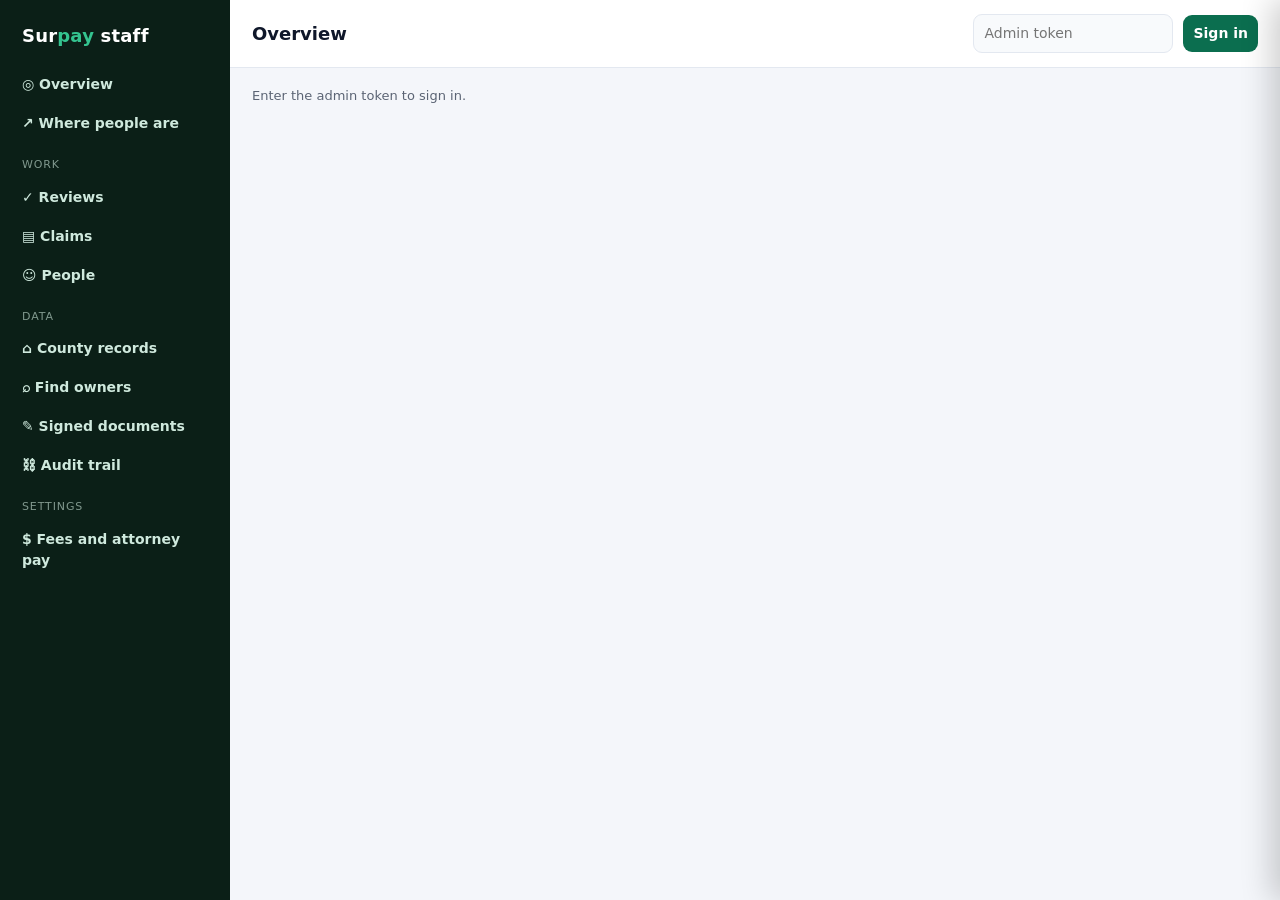
==== commit 582b6b6f: "Find owners: bounded skip tracing, manual search links, letters and invitations - trace.py: each lis" ====
--- a/backend/surpay/static/admin.html
+++ b/backend/surpay/static/admin.html
@@ -116,6 +116,7 @@
     <button class="nav" data-view="users">☺ People</button>
     <div class="sep">Data</div>
     <button class="nav" data-view="records">⌂ County records</button>
+    <button class="nav" data-view="trace">⌕ Find owners</button>
     <button class="nav" data-view="documents">✎ Signed documents</button>
     <button class="nav" data-view="audit">⛓ Audit trail</button>
     <div class="sep">Settings</div>
@@ -129,7 +130,7 @@
       <select id="view" style="display:none">
         <option value="overview"></option><option value="insights"></option><option value="reviews"></option>
         <option value="claims"></option><option value="records"></option><option value="users"></option>
-        <option value="documents"></option><option value="fees"></option><option value="audit"></option>
+        <option value="documents"></option><option value="trace"></option><option value="fees"></option><option value="audit"></option>
       </select>
     </header>
     <p id="banner"></p>
@@ -148,7 +149,7 @@
   identity_verified: "Waiting for attorney", attorney_assigned: "Attorney working", filed: "Filed", hearing_pending: "County / court",
   approved: "Approved", paid: "Money released", denied: "Denied", withdrawn: "Withdrawn" };
 const TITLES = { overview: "Overview", insights: "Where people are", reviews: "Reviews", claims: "Claims", records: "County records",
-  users: "People", documents: "Signed documents", audit: "Audit trail", fees: "Fees and attorney pay" };
+  users: "People", trace: "Find owners", documents: "Signed documents", audit: "Audit trail", fees: "Fees and attorney pay" };
 const URGENCY = { urgent: "60 days or less", soon: "2 to 6 months", safe: "over 6 months", expired: "deadline passed", unknown: "no fixed deadline", met: "filed in time" };
 const URGENCY_COLOR = { urgent: "var(--urgent)", soon: "var(--soon)", safe: "var(--safe)", expired: "var(--expired)", unknown: "var(--muted)" };
 
@@ -270,6 +271,7 @@
         "Owner address": r.owner_address, Amount: money(r.amount_cents), "Sale type": r.sale_type.replace(/_/g, " "),
         "Sale date": r.sale_date || "not in the list", Status: r.status, "Time left": clock(r.deadline) || "" }),
         r.deadline ? el("p", { class: "muted" }, r.deadline.message) : null),
+      card("", el("div", { class: "row" }, el("button", { onclick: () => showTrace(r.id) }, "Find the owner"))),
       card("Where it came from", pairs({ Source: `${p.description} (${p.source})`, Publisher: p.publisher,
         "File type": p.file_type, "County file": p.file_url ? el("a", { href: p.file_url, target: "_blank", rel: "noopener" }, p.file_url) : "",
         "List page": p.list_page ? el("a", { href: p.list_page, target: "_blank", rel: "noopener" }, p.list_page) : "",
@@ -658,7 +660,97 @@
       ], f.rules, null)));
 }
 
-const VIEWS = { overview: viewOverview, insights: viewInsights, reviews: viewReviews, claims: viewClaims, records: viewRecords,
+const TRACE_STATUS = { user_found: ["Already a Surpay user", "var(--safe)"], found: ["Contact found", "var(--safe)"],
+  leads: ["Leads to check", "var(--soon)"], not_found: ["Not found", "var(--expired)"], business: ["Business owner", "var(--blue)"] };
+const traceChip = (st) => { const [t, c] = TRACE_STATUS[st] || [st, "var(--muted)"];
+  return el("span", { class: "clock", style: `color:${c};background:color-mix(in srgb, ${c} 12%, transparent)` }, t); };
+
+async function viewTrace(root) {
+  const d = await getJson("/admin/trace");
+  const s = d.summary;
+  const run = async (n) => {
+    $("#msg").textContent = `Searching ${n} records…`;
+    try { const r = await (await api("/admin/trace/run", { method: "POST", body: JSON.stringify({ limit: n }) })).json();
+      $("#msg").textContent = `Traced ${r.runs.length} records.`; go("trace"); } catch (e) { alert(e.message); }
+  };
+  const ready = (await getJson("/admin/outreach?channel=letter&status_=ready"));
+  root.append(
+    card("Find the owners of listed money",
+      el("p", { class: "muted" }, "Each record is checked in at most four places, in order: Surpay users, the address on the county list, a web search, an obituary search. It stops at the first usable hit, records what every place returned, and moves on. Click a record for the places to search by hand."),
+      s.search_provider ? null : el("div", { class: "alert" }, "Web and obituary search are off: add SURPAY_BRAVE_API_KEY (Brave Search, 2,000 free searches a month) or SURPAY_GOOGLE_CSE_KEY and SURPAY_GOOGLE_CSE_ID (Google Programmable Search, 100 free a day) in Render."),
+      el("div", { class: "kpis" }, kpi("records listed", (s.listed || 0).toLocaleString()), kpi("traced", (s.traced || 0).toLocaleString()),
+        ...Object.keys(TRACE_STATUS).map(k => kpi(TRACE_STATUS[k][0].toLowerCase(), (s.by_status[k] || 0).toLocaleString())),
+        kpi("waiting in queue", d.queue >= 50 ? "50+" : d.queue)),
+      el("div", { class: "row", style: "margin-top:10px" },
+        el("button", { onclick: () => run(10) }, "Trace next 10 (biggest first)"),
+        el("button", { class: "secondary", onclick: () => run(25) }, "Trace next 25"),
+        el("button", { class: "secondary", disabled: ready.length ? null : "", onclick: () => openPdf("/admin/outreach/letters.pdf") }, `Print ${ready.length} letter(s) ready`),
+        ready.length ? el("button", { class: "secondary", onclick: async () => {
+          if (!confirm(`Mark ${ready.length} letter(s) as posted?`)) return;
+          await api("/admin/outreach/mark-sent", { method: "POST", body: JSON.stringify({ ids: ready.map(o => o.id) }) }); go("trace"); } }, "Mark them posted") : null),
+      el("p", { class: "muted" }, "Outreach is by letter, email (with an unsubscribe link) or in-app notice. No automated calls or texts. Anyone can opt out from the link in their letter.")),
+    card("Traced records", sortableTable([
+      { key: "owner_name", label: "Owner", render: t => el("span", {}, el("b", {}, t.owner_name), t.deceased ? el("div", { class: "muted" }, "possibly deceased: look for heirs") : null) },
+      { key: "county", label: "County", render: t => `${t.county}, ${t.state}` },
+      { key: "amount_cents", label: "Amount", num: true, render: t => money0(t.amount_cents) },
+      { key: "status", label: "Result", render: t => traceChip(t.status) },
+      { key: "steps", label: "Places checked", sort: t => t.steps.length, render: t => t.steps.map(x => (x.found ? "✓ " : "✗ ") + x.source.replace(/ \(.*\)/, "")).join(" · ") },
+      { key: "usable", label: "Usable contacts", num: true },
+      { key: "outreach", label: "Invited", num: true },
+      { key: "finished_at", label: "When", render: t => day(t.finished_at) },
+    ], d.runs, t => showTrace(t.record_id), { sortKey: "amount_cents", empty: "Nothing traced yet: press Trace next 10." })));
+}
+
+async function showTrace(recordId) {
+  openDrawer("Find the owner", loading());
+  try {
+    const t = await getJson(`/admin/records/${recordId}/trace`);
+    const last = t.runs[0];
+    const invite = async (channel, contact) => {
+      try { const o = await (await api(`/admin/records/${recordId}/outreach`, { method: "POST", body: JSON.stringify({ channel, contact_id: contact?.id }) })).json();
+        alert(channel === "letter" ? `Letter ready to print (code ${o.code}).` : `Email ${o.status} (code ${o.code}).`); showTrace(recordId); }
+      catch (e) { alert(e.message); }
+    };
+    const kind = el("select", {}, ...["email", "phone", "address", "profile", "obituary", "link"].map(k => el("option", { value: k }, k)));
+    const val = el("input", { placeholder: "Value (email, phone, address or URL)", style: "flex:1;min-width:220px" });
+    const note = el("input", { placeholder: "Where you found it / note", style: "flex:1;min-width:180px" });
+    openDrawer(`Find: ${t.person || t.owner_name}`,
+      card("What we searched", pairs({ "On the county list": t.owner_name, "Searched as": t.person || "(business or unreadable name)",
+        "Place": t.search_place, "Web search": t.search_provider || "not set up", "Note": t.deceased_hint ? "The list suggests the owner died: look for heirs" : "" }),
+        last ? el("div", {}, el("h3", {}, `Last run: ${day(last.finished_at)} · `, traceChip(last.status)),
+          ...last.steps.map(x => el("div", { class: "row", style: "padding:4px 0" }, el("b", {}, x.found ? "✓" : "✗"),
+            el("span", {}, el("b", {}, x.source), el("div", { class: "muted" }, `${x.query ? "Searched: " + x.query + " · " : ""}${x.note || ""}`)))))
+          : el("p", { class: "muted" }, "Not traced yet."),
+        el("div", { class: "row", style: "margin-top:8px" }, el("button", { onclick: async () => {
+          try { await api(`/admin/records/${recordId}/trace`, { method: "POST" }); showTrace(recordId); } catch (e) { alert(e.message); } } }, last ? "Search again" : "Search now"),
+          el("button", { class: "secondary", onclick: () => showRecord(recordId) }, "Open the record"))),
+      card("Ways to reach them", sortableTable([
+        { key: "kind", label: "Type" },
+        { key: "value", label: "Contact", render: c => /^https?:/.test(c.value) ? el("a", { href: c.value, target: "_blank", rel: "noopener" }, c.label || c.value) : el("span", {}, c.value, c.label ? el("div", { class: "muted" }, c.label) : null) },
+        { key: "source", label: "From", render: c => el("span", {}, c.source.replace(/_/g, " "), c.note ? el("div", { class: "muted" }, c.note) : null) },
+        { key: "confidence", label: "Confidence" },
+        { key: "act", label: "", nosort: true, render: c => c.do_not_contact ? el("span", { class: "pill rejected" }, "do not contact") : el("span", { class: "row" },
+          c.kind === "address" ? el("button", { class: "secondary", onclick: (e) => { e.stopPropagation(); invite("letter", c); } }, "Letter") : null,
+          c.kind === "email" ? el("button", { class: "secondary", onclick: (e) => { e.stopPropagation(); invite("email", c); } }, "Email") : null,
+          el("button", { class: "secondary", title: "Never contact this person", onclick: async (e) => { e.stopPropagation();
+            if (!confirm("Mark as do not contact?")) return; await api(`/admin/contacts/${c.id}`, { method: "POST", body: JSON.stringify({ do_not_contact: true }) }); showTrace(recordId); } }, "Don't contact")) },
+      ], t.contacts, null, { empty: "Nothing found yet. Try the places below and add what you find." }),
+        el("h3", {}, "Add what you found"),
+        el("div", { class: "row" }, kind, val, note, el("button", { onclick: async () => {
+          try { await api(`/admin/records/${recordId}/contacts`, { method: "POST", body: JSON.stringify({ kind: kind.value, value: val.value, note: note.value }) }); showTrace(recordId); }
+          catch (e) { alert(e.message); } } }, "Add"))),
+      card("Search further by hand", el("p", { class: "muted" }, "Each link opens a search already filled in. Note what you find above, or nothing, so nobody repeats it."),
+        ...t.manual_sources.map(m => el("div", { style: "padding:5px 0;border-bottom:1px solid var(--line)" },
+          el("a", { href: m.url, target: "_blank", rel: "noopener" }, el("b", {}, m.name)), el("div", { class: "muted" }, m.why)))),
+      card(`Invitations sent (${t.outreach.length})`, sortableTable([
+        { key: "channel", label: "How" }, { key: "code", label: "Code", render: o => el("span", { class: "mono" }, o.code) },
+        { key: "status", label: "Status" }, { key: "created_at", label: "Created", render: o => day(o.created_at) },
+        { key: "link", label: "Their link", nosort: true, render: o => el("a", { href: o.link, target: "_blank", rel: "noopener" }, "open") },
+      ], t.outreach, null, { empty: "No invitations yet." })));
+  } catch (e) { openDrawer("Find the owner", el("p", {}, e.message)); }
+}
+
+const VIEWS = { overview: viewOverview, trace: viewTrace, insights: viewInsights, reviews: viewReviews, claims: viewClaims, records: viewRecords,
   users: viewUsers, documents: viewDocuments, audit: viewAudit, fees: viewFees };
 
 function go(view) { $("#view").value = view; load(); }
